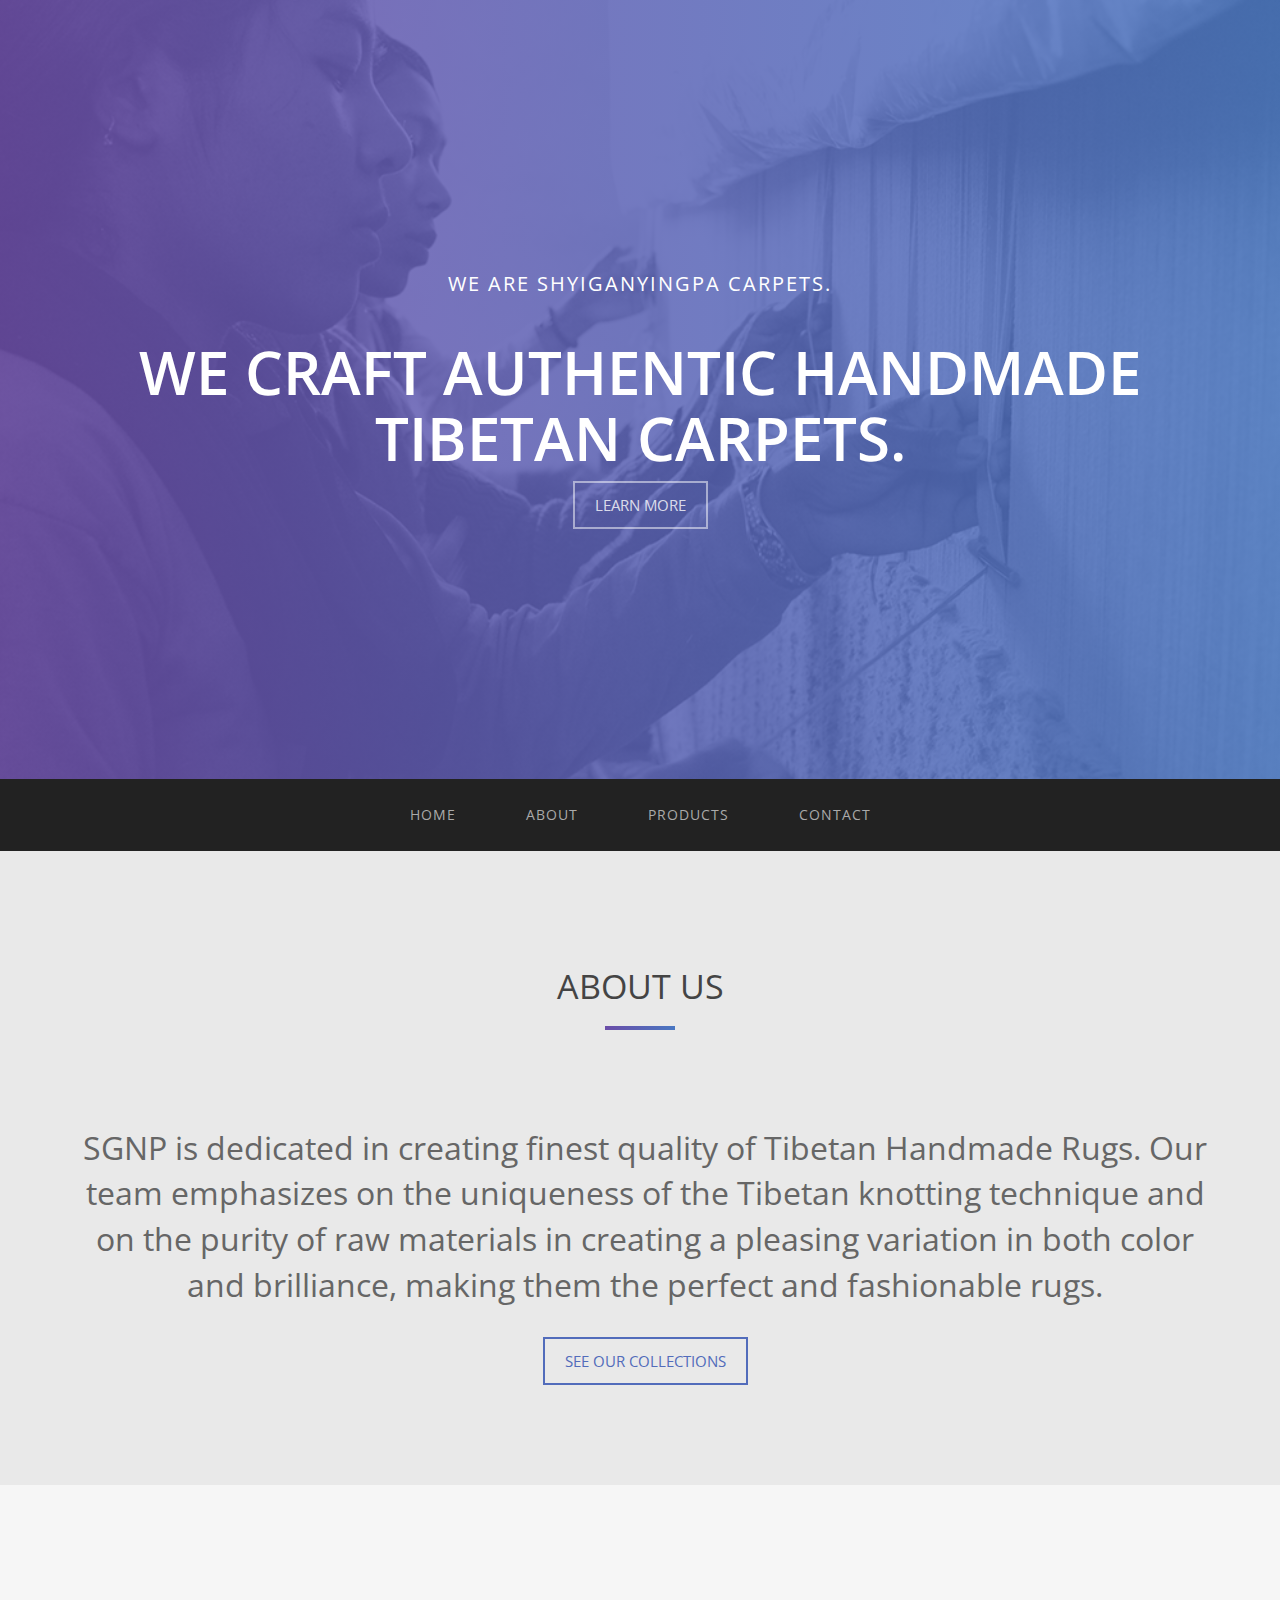
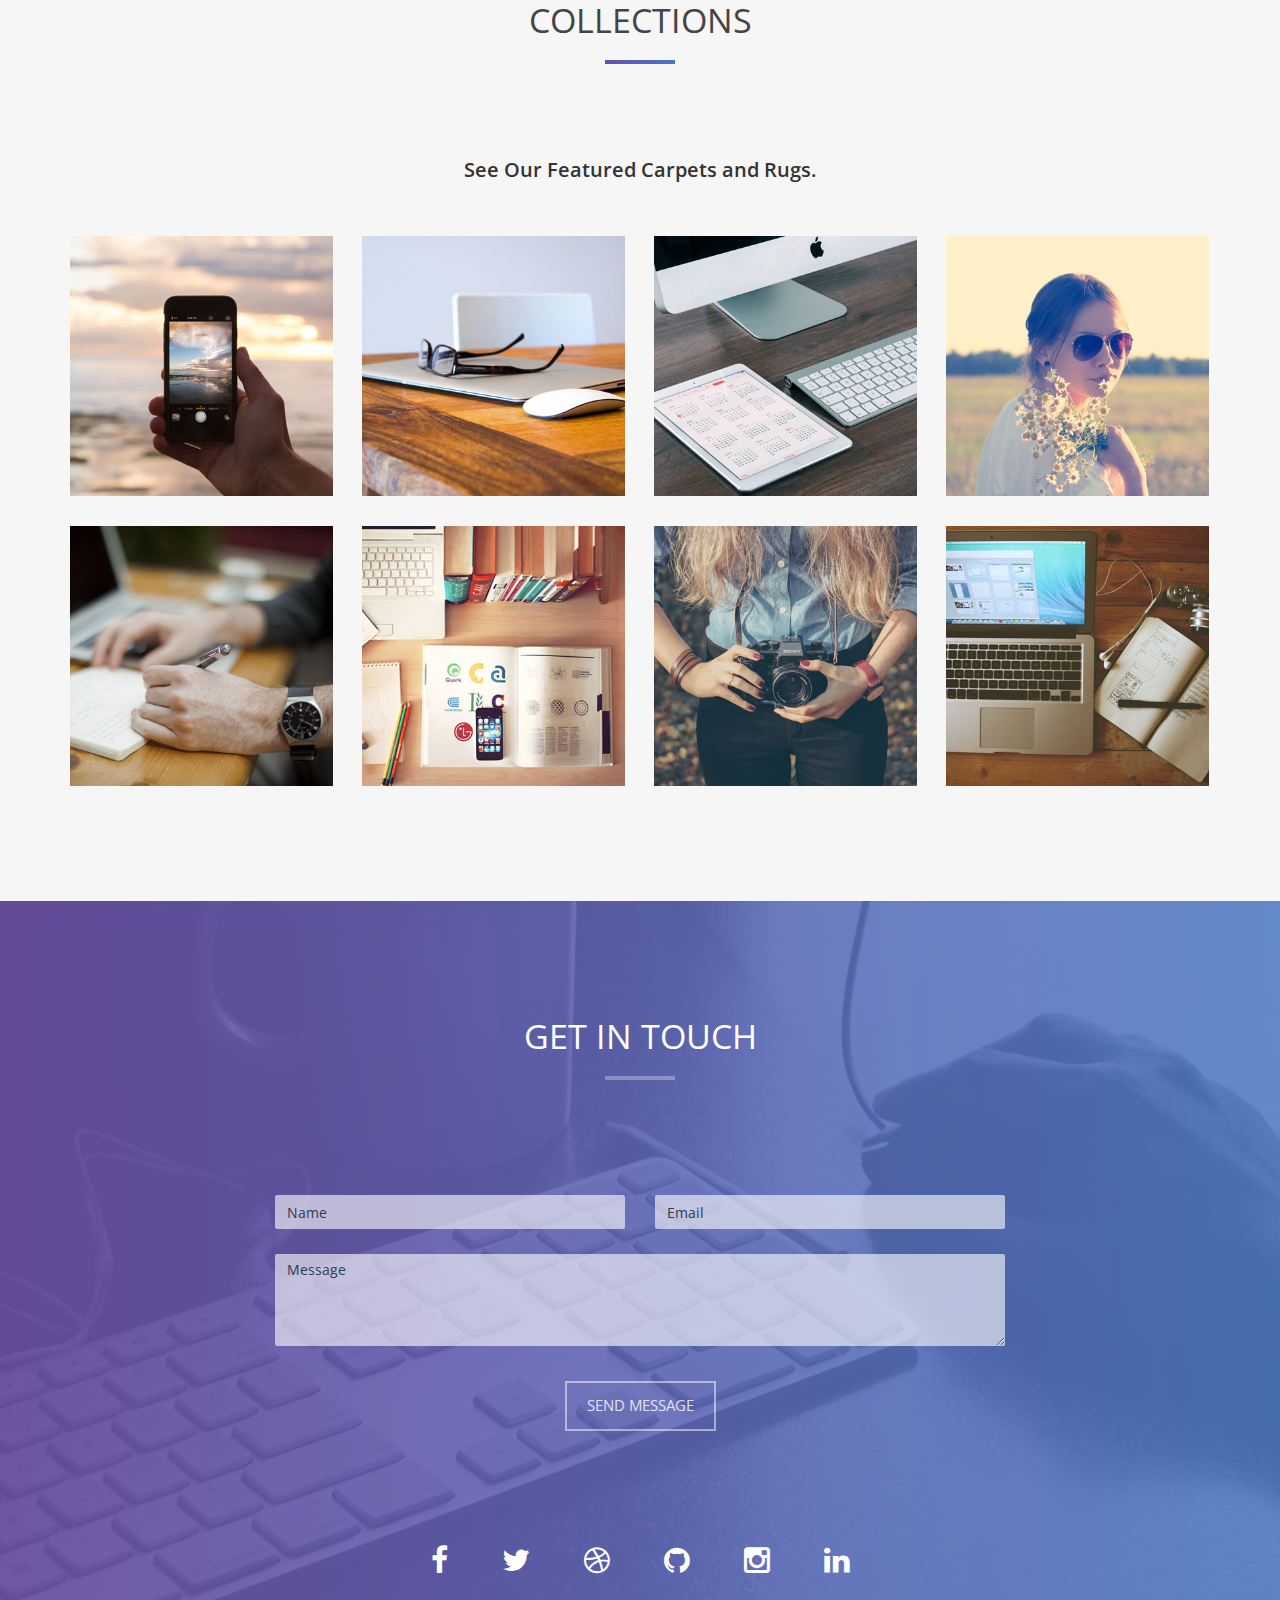
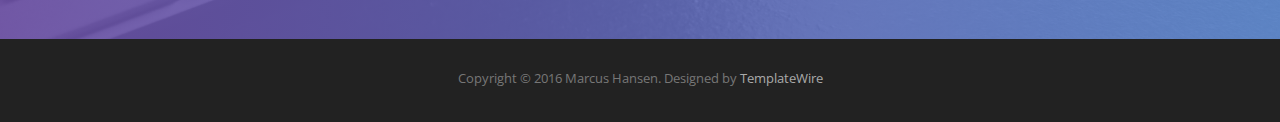
==== index.html @ f6bf2e6a "first commit" ====
<!DOCTYPE html>
<html lang="en">
<head>
<meta charset="utf-8">
<meta name="viewport" content="width=device-width, initial-scale=1">
<title>Marcus Hansen - UX Designer & Front End Developer</title>
<meta name="description" content="">
<meta name="author" content="">

<!-- Favicons
    ================================================== -->
<link rel="shortcut icon" href="img/favicon.ico" type="image/x-icon">
<link rel="apple-touch-icon" href="img/apple-touch-icon.png">
<link rel="apple-touch-icon" sizes="72x72" href="img/apple-touch-icon-72x72.png">
<link rel="apple-touch-icon" sizes="114x114" href="img/apple-touch-icon-114x114.png">

<!-- Bootstrap -->
<link rel="stylesheet" type="text/css"  href="css/bootstrap.css">
<link rel="stylesheet" type="text/css" href="fonts/font-awesome/css/font-awesome.css">

<!-- Stylesheet
    ================================================== -->
<link rel="stylesheet" type="text/css"  href="css/style.css">
<link rel="stylesheet" type="text/css" href="css/prettyPhoto.css">
<link href='http://fonts.googleapis.com/css?family=Lato:400,700,900,300' rel='stylesheet' type='text/css'>
<link href='http://fonts.googleapis.com/css?family=Open+Sans:400,700,800,600,300' rel='stylesheet' type='text/css'>
<script type="text/javascript" src="js/modernizr.custom.js"></script>

<!-- HTML5 shim and Respond.js for IE8 support of HTML5 elements and media queries -->
<!-- WARNING: Respond.js doesn't work if you view the page via file:// -->
<!--[if lt IE 9]>
      <script src="https://oss.maxcdn.com/html5shiv/3.7.2/html5shiv.min.js"></script>
      <script src="https://oss.maxcdn.com/respond/1.4.2/respond.min.js"></script>
    <![endif]-->
</head>
<body id="page-top" data-spy="scroll" data-target=".navbar-fixed-top">

<!-- Header -->
<header id="header">
  <div class="intro text-center">
    <div class="overlay">
      <div class="container">
        <div class="row">
          <div class="intro-text">
            <p>WE ARE SHYIGANYINGPA CARPETS.</p>
            <h1>We Craft Authentic Handmade Tibetan Carpets.</h1>
          
            <a href="#about" class="btn btn-default btn-lg page-scroll">Learn More</a> </div>
        </div>
      </div>
    </div>
  </div>
</header>
<!-- Navigation -->
<div id="nav">
  <nav class="navbar navbar-custom">
    <div class="container">
      <div class="navbar-header">
        <button type="button" class="navbar-toggle" data-toggle="collapse" data-target=".navbar-main-collapse"> <i class="fa fa-bars"></i> </button>
      </div>
      
      <!-- Collect the nav links, forms, and other content for toggling -->
      <div class="collapse navbar-collapse navbar-main-collapse">
        <ul class="nav navbar-nav">
          <!-- Hidden li included to remove active class from about link when scrolled up past about section -->
          <li class="hidden"> <a href="#page-top"></a> </li>
          <li> <a class="page-scroll" href="#page-top">Home</a> </li>
          <li> <a class="page-scroll" href="#about">About</a> </li>
          <li> <a class="page-scroll" href="#portfolio">Products</a> </li>
          <li> <a class="page-scroll" href="#contact">Contact</a> </li>
        </ul>
      </div>
    </div>
  </nav>
</div>
<!-- About Section -->
<div id="about">
  <div class="container">
    <div class="section-title text-center center">
      <h2>About Us</h2>
      <hr>
    </div>
    <div class="row">
      <!-- <div class="col-xs-12 col-md-6"> <img src="img/about.jpg" class="img-responsive" alt=""> </div> -->
      <div class="col-xs-12 col-md-12">
        <div class="about-text">
          <p>SGNP is dedicated in creating finest quality of Tibetan Handmade Rugs. Our team emphasizes on the uniqueness of the Tibetan knotting technique and on the purity of raw materials in creating a pleasing variation in both color and brilliance, making them the perfect and fashionable rugs.</p>
          <a href="#portfolio" class="btn btn-primary btn-lg page-scroll">See Our Collections</a> </div>
      </div>
    </div>
  </div>
</div>

<!-- Portfolio Section -->
<div id="portfolio">
  <div class="container">
    <div class="section-title text-center center">
      <h2>Collections</h2>
      <hr>
    </div>
    <div class="categories">
      
      <h3>See Our Featured
        Carpets and Rugs.</h3>
      <div class="clearfix"></div>
    </div>
    <div class="row">
      <div class="portfolio-items">
        <div class="col-sm-6 col-md-3 col-lg-3 web">
          <div class="portfolio-item">
            <div class="hover-bg"> <a href="img/portfolio/01-large.jpg" title="Project description" rel="prettyPhoto">
              <div class="hover-text">
                <h4>Project Title</h4>
                <small>Web Design</small> </div>
              <img src="img/portfolio/01-small.jpg" class="img-responsive" alt="Project Title"> </a> </div>
          </div>
        </div>
        <div class="col-sm-6 col-md-3 col-lg-3 app">
          <div class="portfolio-item">
            <div class="hover-bg"> <a href="img/portfolio/02-large.jpg" title="Project description" rel="prettyPhoto">
              <div class="hover-text">
                <h4>Project Title</h4>
                <small>App Development</small> </div>
              <img src="img/portfolio/02-small.jpg" class="img-responsive" alt="Project Title"> </a> </div>
          </div>
        </div>
        <div class="col-sm-6 col-md-3 col-lg-3 web">
          <div class="portfolio-item">
            <div class="hover-bg"> <a href="img/portfolio/03-large.jpg" title="Project description" rel="prettyPhoto">
              <div class="hover-text">
                <h4>Project Title</h4>
                <small>Web Design</small> </div>
              <img src="img/portfolio/03-small.jpg" class="img-responsive" alt="Project Title"> </a> </div>
          </div>
        </div>
        <div class="col-sm-6 col-md-3 col-lg-3 web">
          <div class="portfolio-item">
            <div class="hover-bg"> <a href="img/portfolio/04-large.jpg" title="Project description" rel="prettyPhoto">
              <div class="hover-text">
                <h4>Project Title</h4>
                <small>Web Design</small> </div>
              <img src="img/portfolio/04-small.jpg" class="img-responsive" alt="Project Title"> </a> </div>
          </div>
        </div>
        <div class="col-sm-6 col-md-3 col-lg-3 app">
          <div class="portfolio-item">
            <div class="hover-bg"> <a href="img/portfolio/05-large.jpg" title="Project description" rel="prettyPhoto">
              <div class="hover-text">
                <h4>Project Title</h4>
                <small>App Development</small> </div>
              <img src="img/portfolio/05-small.jpg" class="img-responsive" alt="Project Title"> </a> </div>
          </div>
        </div>
        <div class="col-sm-6 col-md-3 col-lg-3 branding">
          <div class="portfolio-item">
            <div class="hover-bg"> <a href="img/portfolio/06-large.jpg" title="Project description" rel="prettyPhoto">
              <div class="hover-text">
                <h4>Project Title</h4>
                <small>Branding</small> </div>
              <img src="img/portfolio/06-small.jpg" class="img-responsive" alt="Project Title"> </a> </div>
          </div>
        </div>
        <div class="col-sm-6 col-md-3 col-lg-3 branding app">
          <div class="portfolio-item">
            <div class="hover-bg"> <a href="img/portfolio/07-large.jpg" title="Project description" rel="prettyPhoto">
              <div class="hover-text">
                <h4>Project Title</h4>
                <small>App Development, Branding</small> </div>
              <img src="img/portfolio/07-small.jpg" class="img-responsive" alt="Project Title"> </a> </div>
          </div>
        </div>
        <div class="col-sm-6 col-md-3 col-lg-3 web">
          <div class="portfolio-item">
            <div class="hover-bg"> <a href="img/portfolio/08-large.jpg" title="Project description" rel="prettyPhoto">
              <div class="hover-text">
                <h4>Project Title</h4>
                <small>Web Design</small> </div>
              <img src="img/portfolio/08-small.jpg" class="img-responsive" alt="Project Title"> </a> </div>
          </div>
        </div>
      </div>
    </div>
  </div>
</div>
<!-- Achievements Section -->

<!-- Testimonials Section -->

<!-- Contact Section -->
<div id="contact" class="text-center">
  <div class="overlay">
    <div class="container">
      <div class="section-title center">
        <h2>Get In Touch</h2>
        <hr>
      </div>
      <div class="col-md-8 col-md-offset-2">
        <form name="sentMessage" id="contactForm" novalidate>
          <div class="row">
            <div class="col-md-6">
              <div class="form-group">
                <input type="text" id="name" class="form-control" placeholder="Name" required="required">
                <p class="help-block text-danger"></p>
              </div>
            </div>
            <div class="col-md-6">
              <div class="form-group">
                <input type="email" id="email" class="form-control" placeholder="Email" required="required">
                <p class="help-block text-danger"></p>
              </div>
            </div>
          </div>
          <div class="form-group">
            <textarea name="message" id="message" class="form-control" rows="4" placeholder="Message" required></textarea>
            <p class="help-block text-danger"></p>
          </div>
          <div id="success"></div>
          <button type="submit" class="btn btn-default">Send Message</button>
        </form>
        <div class="social">
          <ul>
            <li><a href="#"><i class="fa fa-facebook"></i></a></li>
            <li><a href="#"><i class="fa fa-twitter"></i></a></li>
            <li><a href="#"><i class="fa fa-dribbble"></i></a></li>
            <li><a href="#"><i class="fa fa-github"></i></a></li>
            <li><a href="#"><i class="fa fa-instagram"></i></a></li>
            <li><a href="#"><i class="fa fa-linkedin"></i></a></li>
          </ul>
        </div>
      </div>
    </div>
  </div>
</div>
<div id="footer">
  <div class="container text-center">
    <div class="fnav">
      <p>Copyright &copy; 2016 Marcus Hansen. Designed by <a href="http://www.templatewire.com" rel="nofollow">TemplateWire</a></p>
    </div>
  </div>
</div>
<script type="text/javascript" src="js/jquery.1.11.1.js"></script> 
<script type="text/javascript" src="js/bootstrap.js"></script> 
<script type="text/javascript" src="js/SmoothScroll.js"></script> 
<script type="text/javascript" src="js/easypiechart.js"></script> 
<script type="text/javascript" src="js/jquery.prettyPhoto.js"></script> 
<script type="text/javascript" src="js/jquery.isotope.js"></script> 
<script type="text/javascript" src="js/jquery.counterup.js"></script> 
<script type="text/javascript" src="js/waypoints.js"></script> 
<script type="text/javascript" src="js/jqBootstrapValidation.js"></script> 
<script type="text/javascript" src="js/contact_me.js"></script> 
<script type="text/javascript" src="js/main.js"></script>
</body>
</html>
---- css/style.css ----
body, html {
	font-family: 'Open Sans', sans-serif;
	text-rendering: optimizeLegibility !important;
	-webkit-font-smoothing: antialiased !important;
	color: #666;
	width: 100% !important;
	height: 100% !important;
}
h1 {
	font-weight: 700;
}
h1 strong {
	font-weight: 900;
}
h2 {
	line-height: 20px;
	margin: 0;
	color: #444;
	font-weight: 400;
	margin-bottom: 30px;
	font-size: 34px;
	text-transform: uppercase;
}
h3, h4 {
	color: #333;
	font-size: 20px;
	font-weight: 600;
}
h5 {
	text-transform: uppercase;
	font-weight: 700;
	line-height: 20px;
}
p {
	font-size: 15px;
}
p.intro {
	font-size: 16px;
	margin: 12px 0 0;
	line-height: 24px;
	font-family: 'Open Sans', sans-serif;
}
a {
	color: #222;
}
a:hover, a:focus {
	text-decoration: none;
	color: #526cbb;
}
ul, ol {
	list-style: none;
}
.clearfix:after {
	visibility: hidden;
	display: block;
	font-size: 0;
	content: " ";
	clear: both;
	height: 0;
}
.clearfix {
	display: inline-block;
}
* html .clearfix {
	height: 1%;
}
.clearfix {
	display: block;
}
ul, ol {
	padding: 0;
	webkit-padding: 0;
	moz-padding: 0;
}
hr {
	height: 4px;
	width: 70px;
	text-align: center;
	position: relative;
	/* Permalink - use to edit and share this gradient: http://colorzilla.com/gradient-editor/#6b4da8+0,4977c2+100 */
	background: rgb(107,77,168); /* Old browsers */
	background: -moz-linear-gradient(left, rgba(107,77,168,1) 0%, rgba(73,119,194,1) 100%); /* FF3.6-15 */
	background: -webkit-linear-gradient(left, rgba(107,77,168,1) 0%, rgba(73,119,194,1) 100%); /* Chrome10-25,Safari5.1-6 */
	background: linear-gradient(to right, rgba(107,77,168,1) 0%, rgba(73,119,194,1) 100%); /* W3C, IE10+, FF16+, Chrome26+, Opera12+, Safari7+ */
filter: progid:DXImageTransform.Microsoft.gradient( startColorstr='#6b4da8', endColorstr='#4977c2', GradientType=1 ); /* IE6-9 */
	margin: 0 auto;
	margin-bottom: 30px;
	border: 0;
}
/* Navigation */
#nav {
	z-index: 9999;
}
#nav.affix {
	position: fixed;
	top: 0;
	width: 100%
}
.navbar .navbar-nav {
	display: inline-block;
	float: none;
	vertical-align: top;
}
.navbar .navbar-collapse {
	text-align: center;
}
.navbar-custom {
	margin-bottom: 0;
	background-color: #222;
	border-radius: 0px;
	padding: 10px 0;
}
.navbar-custom .navbar-brand {
	font-weight: 600;
}
.navbar-custom .navbar-brand:focus {
	outline: 0;
}
.navbar-custom .navbar-brand .navbar-toggle {
	padding: 4px 6px;
	font-size: 16px;
	color: #fff;
}
.navbar-custom .navbar-brand .navbar-toggle:focus, .navbar-custom .navbar-brand .navbar-toggle:active {
	outline: 0;
}
.navbar-custom a {
	color: #aaa;
}
.navbar-custom .nav li a {
	margin: 0 20px;
	text-transform: uppercase;
	letter-spacing: 1px;
	-webkit-transition: background .3s ease-in-out;
	-moz-transition: background .3s ease-in-out;
	transition: background .3s ease-in-out;
}
.navbar-custom .nav li a:hover {
	outline: 0;
	color: #526cbb;
	background-color: transparent;
}
.navbar-custom .nav li a:focus, .navbar-custom .nav li a:active {
	outline: 0;
	background-color: transparent;
	color: #526cbb;
}
.navbar-custom .nav li.active {
	outline: 0;
}
.navbar-custom .nav li.active a {
	background-color: rgba(255,255,255,.3);
}
.navbar-custom .nav li.active a:hover {
	color: #fff;
}
.btn-default {
	color: rgba(255,255,255,0.8);
	background-color: transparent;
	border: 2px solid rgba(255,255,255,0.5);
	padding: 12px 20px;
	margin: 0;
	font-size: 15px;
	border-radius: 0;
	text-transform: uppercase;
}
.btn-default:hover, .btn-default:focus, .btn-default.focus, .btn-default:active, .btn-default.active {
	color: #fff;
	background-color: #222;
	border-color: #222;
}
.btn-primary {
	color: #526cbb;
	background-color: transparent;
	padding: 12px 20px;
	border: 2px solid #526cbb;
	border-radius: 0;
	text-transform: uppercase;
	font-size: 15px;
	font-weight: 400;
}
.btn-primary:hover, .btn-primary:focus, .btn-primary.focus, .btn-primary:active, .btn-primary.active {
	color: #fff;
	background-color: #526cbb;
	border-color: #526cbb;
}
.btn-primary i.fa {
	margin-right: 10px;
}
.btn:active, .btn.active {
	background-image: none;
	outline: 0;
	-webkit-box-shadow: none;
	box-shadow: none;
}
a:focus, .btn:focus, .btn:active:focus, .btn.active:focus, .btn.focus, .btn:active.focus, .btn.active.focus {
	outline: none;
	outline-offset: none;
}
/* Home Section */
.intro {
	display: table;
	width: 100%;
	height: auto;
	text-align: center;
	color: #fff;
	background: url(../img/intro-bg.jpg) no-repeat center center;
	
	-webkit-background-size: cover;
	-moz-background-size: cover;
	background-size: cover;
	-o-background-size: cover;
}
.intro .overlay {
	padding: 100px 0;
	/* Permalink - use to edit and share this gradient: http://colorzilla.com/gradient-editor/#6b4da8+0,4977c2+100&0.85+0,0.85+100 */
	background: -moz-linear-gradient(left, rgba(107,77,168,0.85) 0%, rgba(73,119,194,0.85) 100%); /* FF3.6-15 */
	background: -webkit-linear-gradient(left, rgba(107,77,168,0.85) 0%, rgba(73,119,194,0.85) 100%); /* Chrome10-25,Safari5.1-6 */
	background: linear-gradient(to right, rgba(107,77,168,0.85) 0%, rgba(73,119,194,0.85) 100%); /* W3C, IE10+, FF16+, Chrome26+, Opera12+, Safari7+ */
filter: progid:DXImageTransform.Microsoft.gradient( startColorstr='#d96b4da8', endColorstr='#d94977c2', GradientType=1 ); /* IE6-9 */
}
.section-title.center {
	padding: 25px 0 45px 0;
}
/* About Section */
#about {
	padding: 100px 0;
	background: #e9e9e9;
	align-content: centers;
	text-align: center;
}
#about .about-text {
	margin-left: 10px;
	
}
#about img {
	float: right;
}
#about p {
	margin-top: 20px;
	margin-bottom: 30px;
	font-size: xx-large !important;
	align-content: center;
	text-align: center;
}
/* Skills Section */
#skills {
	padding: 100px 0;
	/* Permalink - use to edit and share this gradient: http://colorzilla.com/gradient-editor/#6b4da8+0,4977c2+100 */
	background: rgb(107,77,168); /* Old browsers */
	background: -moz-linear-gradient(left, rgba(107,77,168,1) 0%, rgba(73,119,194,1) 100%); /* FF3.6-15 */
	background: -webkit-linear-gradient(left, rgba(107,77,168,1) 0%, rgba(73,119,194,1) 100%); /* Chrome10-25,Safari5.1-6 */
	background: linear-gradient(to right, rgba(107,77,168,1) 0%, rgba(73,119,194,1) 100%); /* W3C, IE10+, FF16+, Chrome26+, Opera12+, Safari7+ */
filter: progid:DXImageTransform.Microsoft.gradient( startColorstr='#6b4da8', endColorstr='#4977c2', GradientType=1 ); /* IE6-9 */
}
#skills h2 {
	color: #fff;
}
#skills hr {
	background: rgba(255,255,255,0.3);
}
#skills .skill {
	margin-bottom: 40px;
	text-align: center;
	padding: 0px;
}
#skills .skill h4 {
	font-weight: 600;
	color: #fff;
}
.chart {
	position: relative;
	display: inline-block;
	width: 140px;
	height: 140px;
	margin-bottom: 26px;
	text-align: center;
}
.chart canvas {
	position: absolute;
	top: 0;
	left: 0;
}
.percent {
	display: inline-block;
	font-size: 21px;
	color: #fff;
	line-height: 140px;
	z-index: 2;
}
.percent:after {
	content: '%';
	margin-left: 0.1em;
	font-size: .8em;
}
/* Portfolio Section */
#portfolio {
	padding: 100px 0;
	background: #f6f6f6;
}
.categories {
	padding-bottom: 30px;
	text-align: center;
}
ul.cat li {
	display: inline-block;
}
ol.type li {
	display: inline-block;
	margin-left: 20px;
	text-transform: uppercase;
}
ol.type li a {
	background: transparent;
	border: 2px solid #526cbb;
	color: #526cbb;
	padding: 10px 20px;
}
ol.type li a.active {
	background: #526cbb;
	color: #fff;
}
ol.type li a:hover {
	background: #526cbb;
	color: #fff;
}
.isotope-item {
	z-index: 2
}
.isotope-hidden.isotope-item {
	z-index: 1
}
.isotope, .isotope .isotope-item {
	/* change duration value to whatever you like */
	-webkit-transition-duration: 0.8s;
	-moz-transition-duration: 0.8s;
	transition-duration: 0.8s;
}
.isotope-item {
	margin-right: -1px;
	-webkit-backface-visibility: hidden;
	backface-visibility: hidden;
}
.isotope {
	-webkit-backface-visibility: hidden;
	backface-visibility: hidden;
	-webkit-transition-property: height, width;
	-moz-transition-property: height, width;
	transition-property: height, width;
}
.isotope .isotope-item {
	-webkit-backface-visibility: hidden;
	backface-visibility: hidden;
	-webkit-transition-property: -webkit-transform, opacity;
	-moz-transition-property: -moz-transform, opacity;
	transition-property: transform, opacity;
}
.portfolio-item {
	margin: 15px 0;
	-webkit-transition: all 0.5s ease-out;
	-moz-transition: all 0.5s ease-out;
	-ms-transition: all 0.5s ease-out;
	-o-transition: all 0.5s ease-out;
	transition: all 0.5s ease-out;
}
.portfolio-item:hover {
	-webkit-transform: scale(1.1);
	-moz-transform: scale(1.1);
	-ms-transform: scale(1.1);
	-o-transform: scale(1.1);
	transform: scale(1.1);
}
.portfolio-item .hover-bg {
	height: 260px;
	overflow: hidden;
	position: relative;
}
.hover-bg .hover-text {
	position: absolute;
	text-align: center;
	margin: 0 auto;
	color: #ffffff;
	background: rgba(0, 0, 0, 0.66);
	padding: 33% 0 0 0;
	height: 100%;
	width: 100%;
	opacity: 0;
	transition: all 0.5s;
}
.hover-bg .hover-text>h4 {
	opacity: 0;
	color: #fff;
	font-weight: 400;
	-webkit-transform: translateY(100%);
	transform: translateY(100%);
	transition: all 0.3s;
}
.hover-bg:hover .hover-text>h4 {
	opacity: 1;
	-webkit-backface-visibility: hidden;
	-webkit-transform: translateY(0);
	transform: translateY(0);
}
.hover-bg .hover-text>i {
	opacity: 0;
	-webkit-transform: translateY(0);
	transform: translateY(0);
	transition: all 0.3s;
}
.hover-bg:hover .hover-text>i {
	opacity: 1;
	-webkit-backface-visibility: hidden;
	-webkit-transform: translateY(100%);
	transform: translateY(100%);
}
.hover-bg:hover .hover-text {
	opacity: 1;
}
#portfolio i.fa {
	font-size: 20px;
	padding: 5px;
	color: #E87E04;
}
/* Achivements Section */
#achievements {
	padding: 100px 0;
	/* Permalink - use to edit and share this gradient: http://colorzilla.com/gradient-editor/#6b4da8+0,4977c2+100 */
	background: rgb(107,77,168); /* Old browsers */
	background: -moz-linear-gradient(left, rgba(107,77,168,1) 0%, rgba(73,119,194,1) 100%); /* FF3.6-15 */
	background: -webkit-linear-gradient(left, rgba(107,77,168,1) 0%, rgba(73,119,194,1) 100%); /* Chrome10-25,Safari5.1-6 */
	background: linear-gradient(to right, rgba(107,77,168,1) 0%, rgba(73,119,194,1) 100%); /* W3C, IE10+, FF16+, Chrome26+, Opera12+, Safari7+ */
filter: progid:DXImageTransform.Microsoft.gradient( startColorstr='#6b4da8', endColorstr='#4977c2', GradientType=1 ); /* IE6-9 */
}
#achievements h2 {
	color: #fff;
}
#achievements hr {
	background: rgba(255,255,255,0.3);
}
.achievement-box h4 {
	color: #fff;
	font-size: 16px;
	font-weight: 400;
	margin-left: 5px;
	text-transform: uppercase;
}
.achievement-box span.count {
	font-size: 52px;
	font-weight: 600;
	display: block;
	color: rgba(255,255,255,0.8);
	padding: 0;
	margin: 0;
}
/* Testimonials Section */
#testimonials {
	padding: 100px 0;
	background: #F6F6F6;
}
#testimonials blockquote {
	position: relative;
	margin-top: 20px;
	border: 0;
	text-align: center;
	background: #fff;
	padding: 30px 20px;
}
#testimonials i {
	font-size: 24px;
	color: #eee;
	margin-bottom: 14px;
}
#testimonials .clients-name {
	display: inline-block;
	border-top: 1px solid #eee;
	padding-top: 20px;
	margin-top: 10px;
}
/* Contact Section */
#contact {
	color: #fff;
	background: url(../img/contact-bg.jpg) no-repeat center top;
	background-color: #7bc3d1;
	-webkit-background-size: cover;
	-moz-background-size: cover;
	background-size: cover;
	-o-background-size: cover;
}
#contact .overlay {
	padding: 100px 0 40px 0;
	/* Permalink - use to edit and share this gradient: http://colorzilla.com/gradient-editor/#6b4da8+0,4977c2+100&0.85+0,0.85+100 */
	background: -moz-linear-gradient(left, rgba(107,77,168,0.85) 0%, rgba(73,119,194,0.85) 100%); /* FF3.6-15 */
	background: -webkit-linear-gradient(left, rgba(107,77,168,0.85) 0%, rgba(73,119,194,0.85) 100%); /* Chrome10-25,Safari5.1-6 */
	background: linear-gradient(to right, rgba(107,77,168,0.85) 0%, rgba(73,119,194,0.85) 100%); /* W3C, IE10+, FF16+, Chrome26+, Opera12+, Safari7+ */
filter: progid:DXImageTransform.Microsoft.gradient( startColorstr='#d96b4da8', endColorstr='#d94977c2', GradientType=1 ); /* IE6-9 */
}
#contact h2 {
	color: #fff;
}
#contact hr {
	background: rgba(255,255,255,0.3);
}
#contact h3 {
	padding-top: 20px;
	font-size: 20px;
	font-weight: 400;
	color: #fff;
}
#contact form {
	padding: 30px 0;
}
#contact i.fa {
	color: #121d1f;
	margin-bottom: 10px;
}
#contact .text-danger {
	color: #E87E04;
	text-align: left;
}
label {
	font-size: 12px;
	font-weight: 400;
	font-family: 'Open Sans', sans-serif;
	float: left;
}
#contact .form-control {
	display: block;
	width: 100%;
	padding: 6px 12px;
	margin: 10px 0;
	font-size: 14px;
	line-height: 1.42857143;
	color: #222;
	background-color: rgba(255,255,255,0.6);
	background-image: none;
	border: 0;
	border-radius: 2px;
	-webkit-box-shadow: none;
	box-shadow: none;
	-webkit-transition: none;
	-o-transition: none;
	transition: none;
}
#contact .form-control:focus {
	border-color: inherit;
	outline: 0;
	-webkit-box-shadow: transparent;
	box-shadow: transparent;
}
.form-control::-webkit-input-placeholder {
color: #2c3e50;
}
.form-control:-moz-placeholder {
color: #2c3e50;
}
.form-control::-moz-placeholder {
color: #2c3e50;
}
.form-control:-ms-input-placeholder {
color: #2c3e50;
}
#contact .btn {
	margin-top: 20px;
}
#contact .social {
	margin-top: 80px;
}
#contact .social ul li {
	display: inline-block;
	margin: 0 20px;
}
#contact .social i.fa {
	font-size: 30px;
	padding: 4px 5px;
	color: #fff;
	transition: all 0.5s;
}
#contact .social i.fa:hover {
	color: #121d1f;
}
/* Footer Section*/
#footer {
	background: #222;
	color: #777;
	padding: 30px 0 25px 0;
}
#footer p {
	font-size: 13px;
}
#footer a {
	color: #aaa;
}
#footer a:hover {
	color: #526cbb;
}

/* Media Queries */
@media(min-width:768px) {
.intro {
	height: 100%;
	padding: 0;
	color: #fff;
}
.intro H1 {
	font-size: 60px;
	font-weight: 600;
	text-transform: uppercase;
}
.intro .intro-text p {
	font-size: 20px;
	margin-bottom: 40px;
	margin-top: 20px;
	letter-spacing: 2px;
}
section {
	padding: 120px 0;
}
header .intro-text {
	padding-top: 150px;
	padding-bottom: 150px;
}
}

@media (max-width: 1024px) {
#about img {
	float: left;
	margin-bottom: 20px;
}
}
---- css/prettyPhoto.css ----
div.pp_default .pp_top,div.pp_default .pp_top .pp_middle,div.pp_default .pp_top .pp_left,div.pp_default .pp_top .pp_right,div.pp_default .pp_bottom,div.pp_default .pp_bottom .pp_left,div.pp_default .pp_bottom .pp_middle,div.pp_default .pp_bottom .pp_right{height:13px}
div.pp_default .pp_top .pp_left{background:url(../img/prettyPhoto/default/sprite.png) -78px -93px no-repeat}
div.pp_default .pp_top .pp_middle{background:url(../img/prettyPhoto/default/sprite_x.png) top left repeat-x}
div.pp_default .pp_top .pp_right{background:url(../img/prettyPhoto/default/sprite.png) -112px -93px no-repeat}
div.pp_default .pp_content .ppt{color:#f8f8f8}
div.pp_default .pp_content_container .pp_left{background:url(../img/prettyPhoto/default/sprite_y.png) -7px 0 repeat-y;padding-left:13px}
div.pp_default .pp_content_container .pp_right{background:url(../img/prettyPhoto/default/sprite_y.png) top right repeat-y;padding-right:13px}
div.pp_default .pp_next:hover{background:url(../img/prettyPhoto/default/sprite_next.png) center right no-repeat;cursor:pointer}
div.pp_default .pp_previous:hover{background:url(../img/prettyPhoto/default/sprite_prev.png) center left no-repeat;cursor:pointer}
div.pp_default .pp_expand{background:url(../img/prettyPhoto/default/sprite.png) 0 -29px no-repeat;cursor:pointer;width:28px;height:28px}
div.pp_default .pp_expand:hover{background:url(../img/prettyPhoto/default/sprite.png) 0 -56px no-repeat;cursor:pointer}
div.pp_default .pp_contract{background:url(../img/prettyPhoto/default/sprite.png) 0 -84px no-repeat;cursor:pointer;width:28px;height:28px}
div.pp_default .pp_contract:hover{background:url(../img/prettyPhoto/default/sprite.png) 0 -113px no-repeat;cursor:pointer}
div.pp_default .pp_close{width:30px;height:30px;background:url(../img/prettyPhoto/default/sprite.png) 2px 1px no-repeat;cursor:pointer}
div.pp_default .pp_gallery ul li a{background:url(../img/prettyPhoto/default/default_thumb.png) center center #f8f8f8;border:1px solid #aaa}
div.pp_default .pp_social{margin-top:7px}
div.pp_default .pp_gallery a.pp_arrow_previous,div.pp_default .pp_gallery a.pp_arrow_next{position:static;left:auto}
div.pp_default .pp_nav .pp_play,div.pp_default .pp_nav .pp_pause{background:url(../img/prettyPhoto/default/sprite.png) -51px 1px no-repeat;height:30px;width:30px}
div.pp_default .pp_nav .pp_pause{background-position:-51px -29px}
div.pp_default a.pp_arrow_previous,div.pp_default a.pp_arrow_next{background:url(../img/prettyPhoto/default/sprite.png) -31px -3px no-repeat;height:20px;width:20px;margin:4px 0 0}
div.pp_default a.pp_arrow_next{left:52px;background-position:-82px -3px}
div.pp_default .pp_content_container .pp_details{margin-top:5px}
div.pp_default .pp_nav{clear:none;height:30px;width:110px;position:relative}
div.pp_default .pp_nav .currentTextHolder{font-family:Georgia;font-style:italic;color:#999;font-size:11px;left:75px;line-height:25px;position:absolute;top:2px;margin:0;padding:0 0 0 10px}
div.pp_default .pp_close:hover,div.pp_default .pp_nav .pp_play:hover,div.pp_default .pp_nav .pp_pause:hover,div.pp_default .pp_arrow_next:hover,div.pp_default .pp_arrow_previous:hover{opacity:0.7}
div.pp_default .pp_description{font-size:13px;font-weight:500;line-height:14px;margin:5px 50px 5px 0}
div.pp_default .pp_bottom .pp_left{background:url(../img/prettyPhoto/default/sprite.png) -78px -127px no-repeat}
div.pp_default .pp_bottom .pp_middle{background:url(../img/prettyPhoto/default/sprite_x.png) bottom left repeat-x}
div.pp_default .pp_bottom .pp_right{background:url(../img/prettyPhoto/default/sprite.png) -112px -127px no-repeat}
div.pp_default .pp_loaderIcon{background:url(../img/prettyPhoto/default/loader.gif) center center no-repeat}
div.light_rounded .pp_top .pp_left{background:url(../img/prettyPhoto/light_rounded/sprite.png) -88px -53px no-repeat}
div.light_rounded .pp_top .pp_right{background:url(../img/prettyPhoto/light_rounded/sprite.png) -110px -53px no-repeat}
div.light_rounded .pp_next:hover{background:url(../img/prettyPhoto/light_rounded/btnNext.png) center right no-repeat;cursor:pointer}
div.light_rounded .pp_previous:hover{background:url(../img/prettyPhoto/light_rounded/btnPrevious.png) center left no-repeat;cursor:pointer}
div.light_rounded .pp_expand{background:url(../img/prettyPhoto/light_rounded/sprite.png) -31px -26px no-repeat;cursor:pointer}
div.light_rounded .pp_expand:hover{background:url(../img/prettyPhoto/light_rounded/sprite.png) -31px -47px no-repeat;cursor:pointer}
div.light_rounded .pp_contract{background:url(../img/prettyPhoto/light_rounded/sprite.png) 0 -26px no-repeat;cursor:pointer}
div.light_rounded .pp_contract:hover{background:url(../img/prettyPhoto/light_rounded/sprite.png) 0 -47px no-repeat;cursor:pointer}
div.light_rounded .pp_close{width:75px;height:22px;background:url(../img/prettyPhoto/light_rounded/sprite.png) -1px -1px no-repeat;cursor:pointer}
div.light_rounded .pp_nav .pp_play{background:url(../img/prettyPhoto/light_rounded/sprite.png) -1px -100px no-repeat;height:15px;width:14px}
div.light_rounded .pp_nav .pp_pause{background:url(../img/prettyPhoto/light_rounded/sprite.png) -24px -100px no-repeat;height:15px;width:14px}
div.light_rounded .pp_arrow_previous{background:url(../img/prettyPhoto/light_rounded/sprite.png) 0 -71px no-repeat}
div.light_rounded .pp_arrow_next{background:url(../img/prettyPhoto/light_rounded/sprite.png) -22px -71px no-repeat}
div.light_rounded .pp_bottom .pp_left{background:url(../img/prettyPhoto/light_rounded/sprite.png) -88px -80px no-repeat}
div.light_rounded .pp_bottom .pp_right{background:url(../img/prettyPhoto/light_rounded/sprite.png) -110px -80px no-repeat}
div.dark_rounded .pp_top .pp_left{background:url(../img/prettyPhoto/dark_rounded/sprite.png) -88px -53px no-repeat}
div.dark_rounded .pp_top .pp_right{background:url(../img/prettyPhoto/dark_rounded/sprite.png) -110px -53px no-repeat}
div.dark_rounded .pp_content_container .pp_left{background:url(../img/prettyPhoto/dark_rounded/contentPattern.png) top left repeat-y}
div.dark_rounded .pp_content_container .pp_right{background:url(../img/prettyPhoto/dark_rounded/contentPattern.png) top right repeat-y}
div.dark_rounded .pp_next:hover{background:url(../img/prettyPhoto/dark_rounded/btnNext.png) center right no-repeat;cursor:pointer}
div.dark_rounded .pp_previous:hover{background:url(../img/prettyPhoto/dark_rounded/btnPrevious.png) center left no-repeat;cursor:pointer}
div.dark_rounded .pp_expand{background:url(../img/prettyPhoto/dark_rounded/sprite.png) -31px -26px no-repeat;cursor:pointer}
div.dark_rounded .pp_expand:hover{background:url(../img/prettyPhoto/dark_rounded/sprite.png) -31px -47px no-repeat;cursor:pointer}
div.dark_rounded .pp_contract{background:url(../img/prettyPhoto/dark_rounded/sprite.png) 0 -26px no-repeat;cursor:pointer}
div.dark_rounded .pp_contract:hover{background:url(../img/prettyPhoto/dark_rounded/sprite.png) 0 -47px no-repeat;cursor:pointer}
div.dark_rounded .pp_close{width:75px;height:22px;background:url(../img/prettyPhoto/dark_rounded/sprite.png) -1px -1px no-repeat;cursor:pointer}
div.dark_rounded .pp_description{margin-right:85px;color:#fff}
div.dark_rounded .pp_nav .pp_play{background:url(../img/prettyPhoto/dark_rounded/sprite.png) -1px -100px no-repeat;height:15px;width:14px}
div.dark_rounded .pp_nav .pp_pause{background:url(../img/prettyPhoto/dark_rounded/sprite.png) -24px -100px no-repeat;height:15px;width:14px}
div.dark_rounded .pp_arrow_previous{background:url(../img/prettyPhoto/dark_rounded/sprite.png) 0 -71px no-repeat}
div.dark_rounded .pp_arrow_next{background:url(../img/prettyPhoto/dark_rounded/sprite.png) -22px -71px no-repeat}
div.dark_rounded .pp_bottom .pp_left{background:url(../img/prettyPhoto/dark_rounded/sprite.png) -88px -80px no-repeat}
div.dark_rounded .pp_bottom .pp_right{background:url(../img/prettyPhoto/dark_rounded/sprite.png) -110px -80px no-repeat}
div.dark_rounded .pp_loaderIcon{background:url(../img/prettyPhoto/dark_rounded/loader.gif) center center no-repeat}
div.dark_square .pp_left,div.dark_square .pp_middle,div.dark_square .pp_right,div.dark_square .pp_content{background:#000}
div.dark_square .pp_description{color:#fff;margin:0 85px 0 0}
div.dark_square .pp_loaderIcon{background:url(../img/prettyPhoto/dark_square/loader.gif) center center no-repeat}
div.dark_square .pp_expand{background:url(../img/prettyPhoto/dark_square/sprite.png) -31px -26px no-repeat;cursor:pointer}
div.dark_square .pp_expand:hover{background:url(../img/prettyPhoto/dark_square/sprite.png) -31px -47px no-repeat;cursor:pointer}
div.dark_square .pp_contract{background:url(../img/prettyPhoto/dark_square/sprite.png) 0 -26px no-repeat;cursor:pointer}
div.dark_square .pp_contract:hover{background:url(../img/prettyPhoto/dark_square/sprite.png) 0 -47px no-repeat;cursor:pointer}
div.dark_square .pp_close{width:75px;height:22px;background:url(../img/prettyPhoto/dark_square/sprite.png) -1px -1px no-repeat;cursor:pointer}
div.dark_square .pp_nav{clear:none}
div.dark_square .pp_nav .pp_play{background:url(../img/prettyPhoto/dark_square/sprite.png) -1px -100px no-repeat;height:15px;width:14px}
div.dark_square .pp_nav .pp_pause{background:url(../img/prettyPhoto/dark_square/sprite.png) -24px -100px no-repeat;height:15px;width:14px}
div.dark_square .pp_arrow_previous{background:url(../img/prettyPhoto/dark_square/sprite.png) 0 -71px no-repeat}
div.dark_square .pp_arrow_next{background:url(../img/prettyPhoto/dark_square/sprite.png) -22px -71px no-repeat}
div.dark_square .pp_next:hover{background:url(../img/prettyPhoto/dark_square/btnNext.png) center right no-repeat;cursor:pointer}
div.dark_square .pp_previous:hover{background:url(../img/prettyPhoto/dark_square/btnPrevious.png) center left no-repeat;cursor:pointer}
div.light_square .pp_expand{background:url(../img/prettyPhoto/light_square/sprite.png) -31px -26px no-repeat;cursor:pointer}
div.light_square .pp_expand:hover{background:url(../img/prettyPhoto/light_square/sprite.png) -31px -47px no-repeat;cursor:pointer}
div.light_square .pp_contract{background:url(../img/prettyPhoto/light_square/sprite.png) 0 -26px no-repeat;cursor:pointer}
div.light_square .pp_contract:hover{background:url(../img/prettyPhoto/light_square/sprite.png) 0 -47px no-repeat;cursor:pointer}
div.light_square .pp_close{width:75px;height:22px;background:url(../img/prettyPhoto/light_square/sprite.png) -1px -1px no-repeat;cursor:pointer}
div.light_square .pp_nav .pp_play{background:url(../img/prettyPhoto/light_square/sprite.png) -1px -100px no-repeat;height:15px;width:14px}
div.light_square .pp_nav .pp_pause{background:url(../img/prettyPhoto/light_square/sprite.png) -24px -100px no-repeat;height:15px;width:14px}
div.light_square .pp_arrow_previous{background:url(../img/prettyPhoto/light_square/sprite.png) 0 -71px no-repeat}
div.light_square .pp_arrow_next{background:url(../img/prettyPhoto/light_square/sprite.png) -22px -71px no-repeat}
div.light_square .pp_next:hover{background:url(../img/prettyPhoto/light_square/btnNext.png) center right no-repeat;cursor:pointer}
div.light_square .pp_previous:hover{background:url(../img/prettyPhoto/light_square/btnPrevious.png) center left no-repeat;cursor:pointer}
div.facebook .pp_top .pp_left{background:url(../img/prettyPhoto/facebook/sprite.png) -88px -53px no-repeat}
div.facebook .pp_top .pp_middle{background:url(../img/prettyPhoto/facebook/contentPatternTop.png) top left repeat-x}
div.facebook .pp_top .pp_right{background:url(../img/prettyPhoto/facebook/sprite.png) -110px -53px no-repeat}
div.facebook .pp_content_container .pp_left{background:url(../img/prettyPhoto/facebook/contentPatternLeft.png) top left repeat-y}
div.facebook .pp_content_container .pp_right{background:url(../img/prettyPhoto/facebook/contentPatternRight.png) top right repeat-y}
div.facebook .pp_expand{background:url(../img/prettyPhoto/facebook/sprite.png) -31px -26px no-repeat;cursor:pointer}
div.facebook .pp_expand:hover{background:url(../img/prettyPhoto/facebook/sprite.png) -31px -47px no-repeat;cursor:pointer}
div.facebook .pp_contract{background:url(../img/prettyPhoto/facebook/sprite.png) 0 -26px no-repeat;cursor:pointer}
div.facebook .pp_contract:hover{background:url(../img/prettyPhoto/facebook/sprite.png) 0 -47px no-repeat;cursor:pointer}
div.facebook .pp_close{width:22px;height:22px;background:url(../img/prettyPhoto/facebook/sprite.png) -1px -1px no-repeat;cursor:pointer}
div.facebook .pp_description{margin:0 37px 0 0}
div.facebook .pp_loaderIcon{background:url(../img/prettyPhoto/facebook/loader.gif) center center no-repeat}
div.facebook .pp_arrow_previous{background:url(../img/prettyPhoto/facebook/sprite.png) 0 -71px no-repeat;height:22px;margin-top:0;width:22px}
div.facebook .pp_arrow_previous.disabled{background-position:0 -96px;cursor:default}
div.facebook .pp_arrow_next{background:url(../img/prettyPhoto/facebook/sprite.png) -32px -71px no-repeat;height:22px;margin-top:0;width:22px}
div.facebook .pp_arrow_next.disabled{background-position:-32px -96px;cursor:default}
div.facebook .pp_nav{margin-top:0}
div.facebook .pp_nav p{font-size:15px;padding:0 3px 0 4px}
div.facebook .pp_nav .pp_play{background:url(../img/prettyPhoto/facebook/sprite.png) -1px -123px no-repeat;height:22px;width:22px}
div.facebook .pp_nav .pp_pause{background:url(../img/prettyPhoto/facebook/sprite.png) -32px -123px no-repeat;height:22px;width:22px}
div.facebook .pp_next:hover{background:url(../img/prettyPhoto/facebook/btnNext.png) center right no-repeat;cursor:pointer}
div.facebook .pp_previous:hover{background:url(../img/prettyPhoto/facebook/btnPrevious.png) center left no-repeat;cursor:pointer}
div.facebook .pp_bottom .pp_left{background:url(../img/prettyPhoto/facebook/sprite.png) -88px -80px no-repeat}
div.facebook .pp_bottom .pp_middle{background:url(../img/prettyPhoto/facebook/contentPatternBottom.png) top left repeat-x}
div.facebook .pp_bottom .pp_right{background:url(../img/prettyPhoto/facebook/sprite.png) -110px -80px no-repeat}
div.pp_pic_holder a:focus{outline:none}
div.pp_overlay{background:#000;display:none;left:0;position:absolute;top:0;width:100%;z-index:9500}
div.pp_pic_holder{display:none;position:absolute;width:100px;z-index:10000}
.pp_content{height:40px;min-width:40px}
* html .pp_content{width:40px}
.pp_content_container{position:relative;text-align:left;width:100%}
.pp_content_container .pp_left{padding-left:20px}
.pp_content_container .pp_right{padding-right:20px}
.pp_content_container .pp_details{float:left;margin:10px 0 2px}
.pp_description{display:none;margin:0}
.pp_social{float:left;margin:0}
.pp_social .facebook{float:left;margin-left:5px;width:55px;overflow:hidden}
.pp_social .twitter{float:left}
.pp_nav{clear:right;float:left;margin:3px 10px 0 0}
.pp_nav p{float:left;white-space:nowrap;margin:2px 4px}
.pp_nav .pp_play,.pp_nav .pp_pause{float:left;margin-right:4px;text-indent:-10000px}
a.pp_arrow_previous,a.pp_arrow_next{display:block;float:left;height:15px;margin-top:3px;overflow:hidden;text-indent:-10000px;width:14px}
.pp_hoverContainer{position:absolute;top:0;width:100%;z-index:2000}
.pp_gallery{display:none;left:50%;margin-top:-50px;position:absolute;z-index:10000}
.pp_gallery div{float:left;overflow:hidden;position:relative}
.pp_gallery ul{float:left;height:35px;position:relative;white-space:nowrap;margin:0 0 0 5px;padding:0}
.pp_gallery ul a{border:1px rgba(0,0,0,0.5) solid;display:block;float:left;height:33px;overflow:hidden}
.pp_gallery ul a img{border:0}
.pp_gallery li{display:block;float:left;margin:0 5px 0 0;padding:0}
.pp_gallery li.default a{background:url(../img/prettyPhoto/facebook/default_thumbnail.gif) 0 0 no-repeat;display:block;height:33px;width:50px}
.pp_gallery .pp_arrow_previous,.pp_gallery .pp_arrow_next{margin-top:7px!important}
a.pp_next{background:url(../img/prettyPhoto/light_rounded/btnNext.png) 10000px 10000px no-repeat;display:block;float:right;height:100%;text-indent:-10000px;width:49%}
a.pp_previous{background:url(../img/prettyPhoto/light_rounded/btnNext.png) 10000px 10000px no-repeat;display:block;float:left;height:100%;text-indent:-10000px;width:49%}
a.pp_expand,a.pp_contract{cursor:pointer;display:none;height:20px;position:absolute;right:30px;text-indent:-10000px;top:10px;width:20px;z-index:20000}
a.pp_close{position:absolute;right:0;top:0;display:block;line-height:22px;text-indent:-10000px}
.pp_loaderIcon{display:block;height:24px;left:50%;position:absolute;top:50%;width:24px;margin:-12px 0 0 -12px}
#pp_full_res{line-height:1!important}
#pp_full_res .pp_inline{text-align:left}
#pp_full_res .pp_inline p{margin:0 0 15px}
div.ppt{color:#fff;display:none;font-size:17px;z-index:9999;margin:0 0 5px 15px}
div.pp_default .pp_content,div.light_rounded .pp_content{background-color:#fff}
div.pp_default #pp_full_res .pp_inline,div.light_rounded .pp_content .ppt,div.light_rounded #pp_full_res .pp_inline,div.light_square .pp_content .ppt,div.light_square #pp_full_res .pp_inline,div.facebook .pp_content .ppt,div.facebook #pp_full_res .pp_inline{color:#000}
div.pp_default .pp_gallery ul li a:hover,div.pp_default .pp_gallery ul li.selected a,.pp_gallery ul a:hover,.pp_gallery li.selected a{border-color:#fff}
div.pp_default .pp_details,div.light_rounded .pp_details,div.dark_rounded .pp_details,div.dark_square .pp_details,div.light_square .pp_details,div.facebook .pp_details{position:relative}
div.light_rounded .pp_top .pp_middle,div.light_rounded .pp_content_container .pp_left,div.light_rounded .pp_content_container .pp_right,div.light_rounded .pp_bottom .pp_middle,div.light_square .pp_left,div.light_square .pp_middle,div.light_square .pp_right,div.light_square .pp_content,div.facebook .pp_content{background:#fff}
div.light_rounded .pp_description,div.light_square .pp_description{margin-right:85px}
div.light_rounded .pp_gallery a.pp_arrow_previous,div.light_rounded .pp_gallery a.pp_arrow_next,div.dark_rounded .pp_gallery a.pp_arrow_previous,div.dark_rounded .pp_gallery a.pp_arrow_next,div.dark_square .pp_gallery a.pp_arrow_previous,div.dark_square .pp_gallery a.pp_arrow_next,div.light_square .pp_gallery a.pp_arrow_previous,div.light_square .pp_gallery a.pp_arrow_next{margin-top:12px!important}
div.light_rounded .pp_arrow_previous.disabled,div.dark_rounded .pp_arrow_previous.disabled,div.dark_square .pp_arrow_previous.disabled,div.light_square .pp_arrow_previous.disabled{background-position:0 -87px;cursor:default}
div.light_rounded .pp_arrow_next.disabled,div.dark_rounded .pp_arrow_next.disabled,div.dark_square .pp_arrow_next.disabled,div.light_square .pp_arrow_next.disabled{background-position:-22px -87px;cursor:default}
div.light_rounded .pp_loaderIcon,div.light_square .pp_loaderIcon{background:url(../img/prettyPhoto/light_rounded/loader.gif) center center no-repeat}
div.dark_rounded .pp_top .pp_middle,div.dark_rounded .pp_content,div.dark_rounded .pp_bottom .pp_middle{background:url(../img/prettyPhoto/dark_rounded/contentPattern.png) top left repeat}
div.dark_rounded .currentTextHolder,div.dark_square .currentTextHolder{color:#c4c4c4}
div.dark_rounded #pp_full_res .pp_inline,div.dark_square #pp_full_res .pp_inline{color:#fff}
.pp_top,.pp_bottom{height:20px;position:relative}
* html .pp_top,* html .pp_bottom{padding:0 20px}
.pp_top .pp_left,.pp_bottom .pp_left{height:20px;left:0;position:absolute;width:20px}
.pp_top .pp_middle,.pp_bottom .pp_middle{height:20px;left:20px;position:absolute;right:20px}
* html .pp_top .pp_middle,* html .pp_bottom .pp_middle{left:0;position:static}
.pp_top .pp_right,.pp_bottom .pp_right{height:20px;left:auto;position:absolute;right:0;top:0;width:20px}
.pp_fade,.pp_gallery li.default a img{display:none}
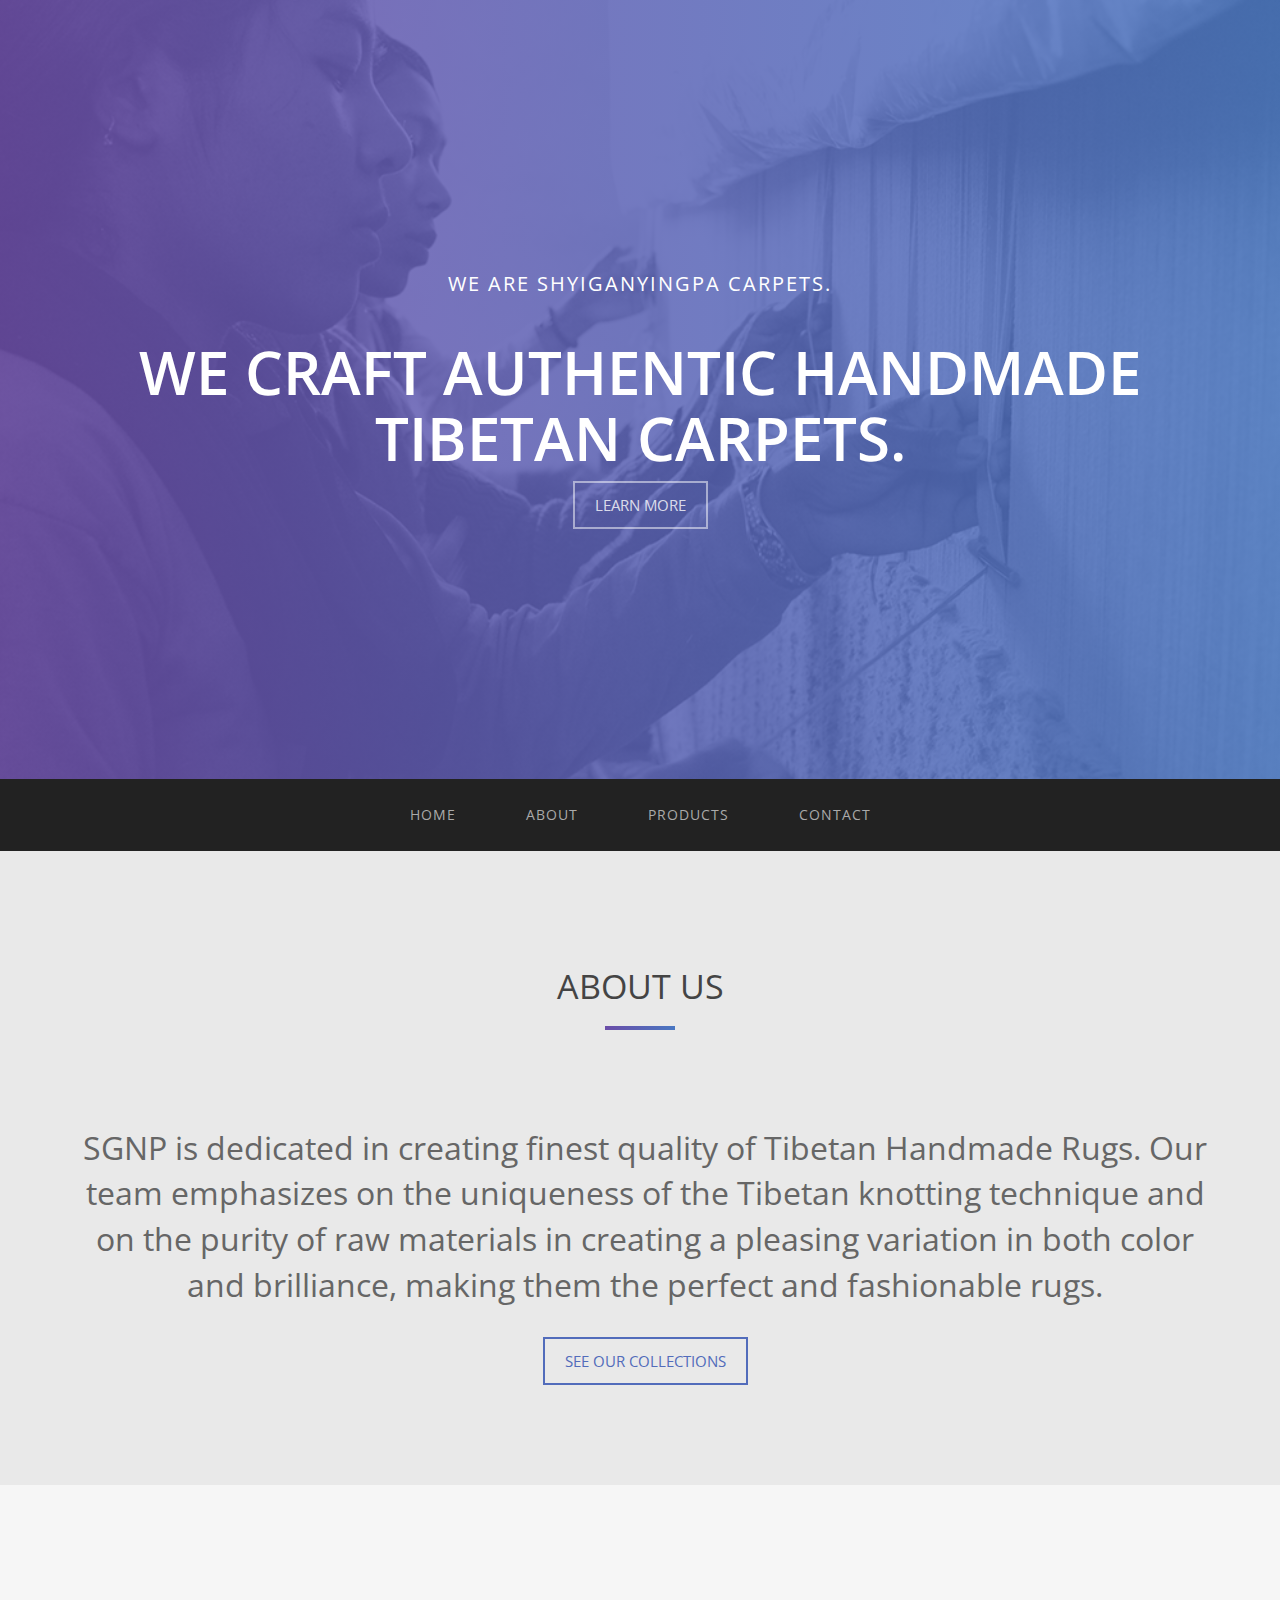
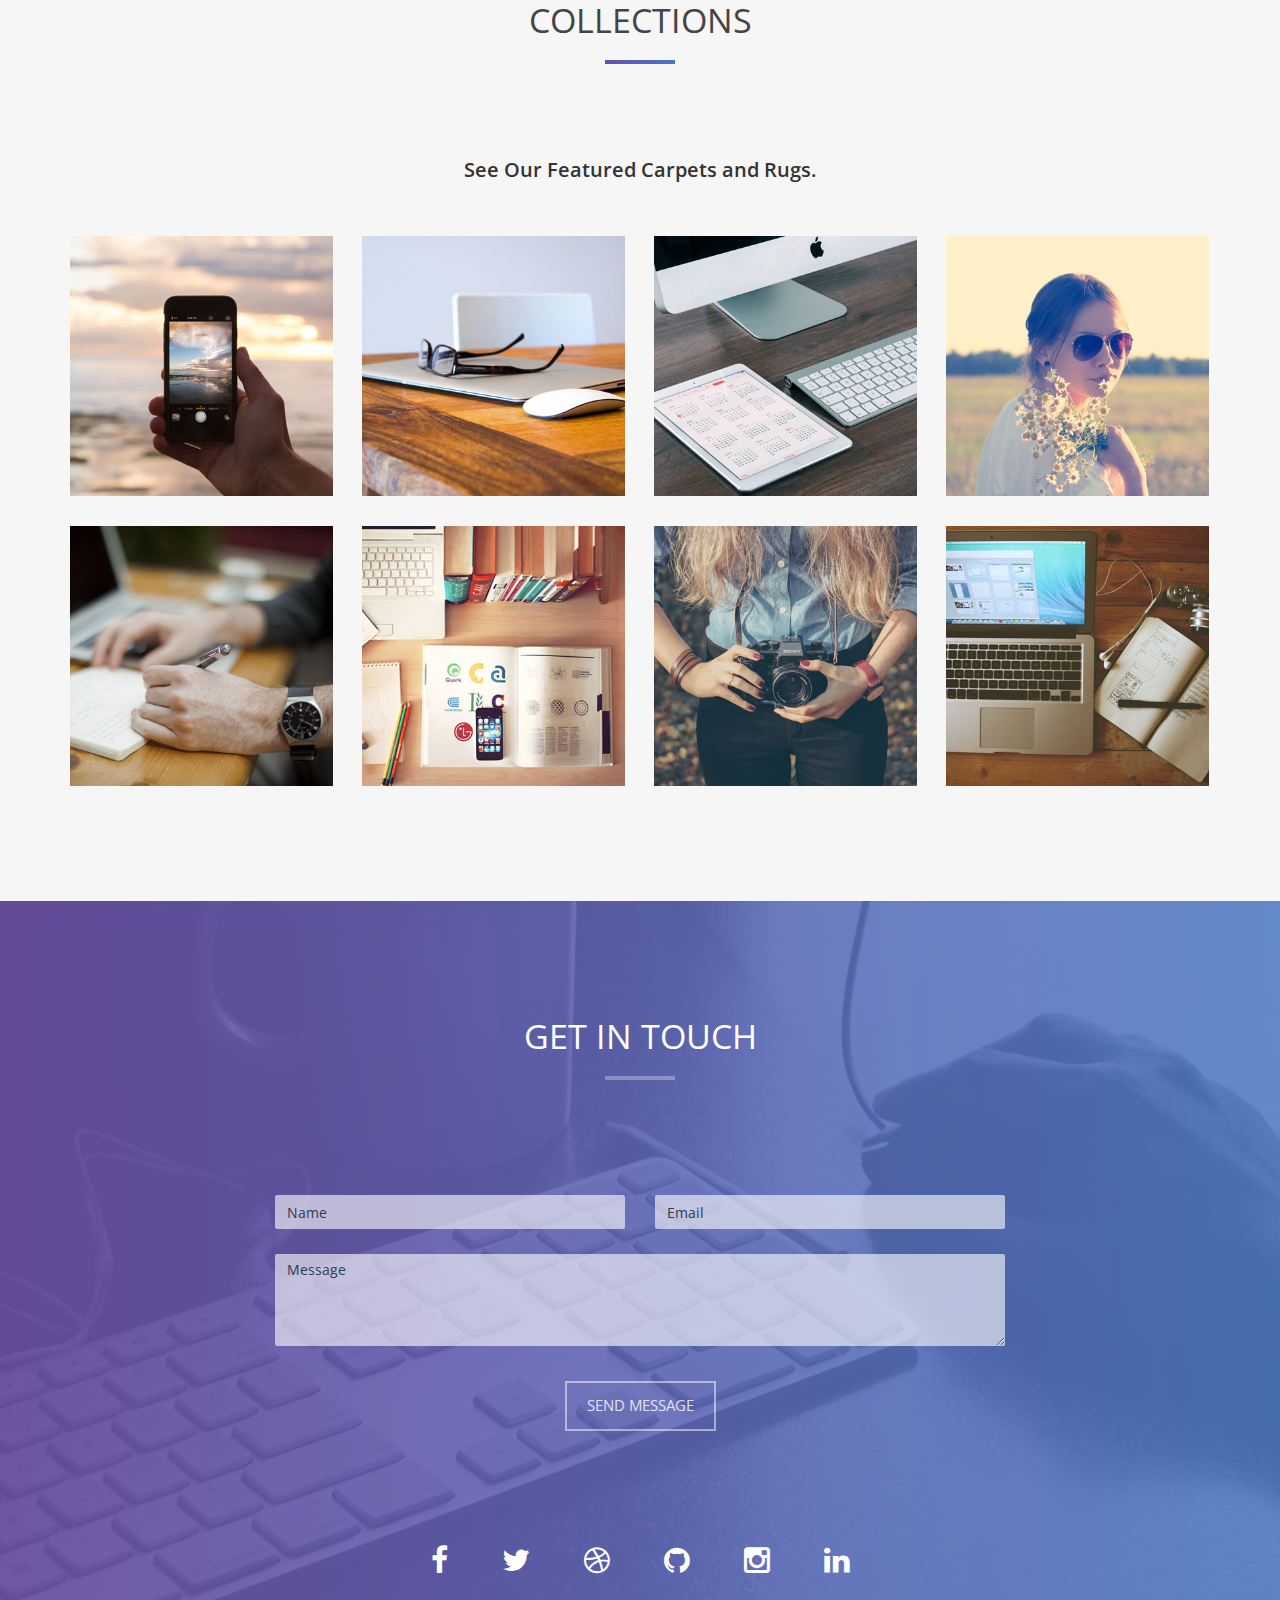
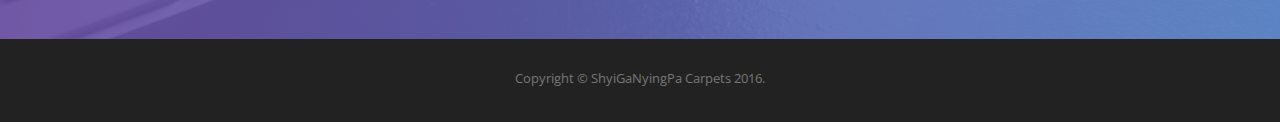
==== commit 63472d7b: "netlify form added" ====
--- a/index.html
+++ b/index.html
@@ -3,7 +3,7 @@
 <head>
 <meta charset="utf-8">
 <meta name="viewport" content="width=device-width, initial-scale=1">
-<title>Marcus Hansen - UX Designer & Front End Developer</title>
+<title>Project Carpet</title>
 <meta name="description" content="">
 <meta name="author" content="">
 
@@ -195,7 +195,7 @@
         <hr>
       </div>
       <div class="col-md-8 col-md-offset-2">
-        <form name="sentMessage" id="contactForm" novalidate>
+        <form name="sentMessage" id="contactForm" novalidate method="post" data-netlify="true">
           <div class="row">
             <div class="col-md-6">
               <div class="form-group">
@@ -234,7 +234,7 @@
 <div id="footer">
   <div class="container text-center">
     <div class="fnav">
-      <p>Copyright &copy; 2016 Marcus Hansen. Designed by <a href="http://www.templatewire.com" rel="nofollow">TemplateWire</a></p>
+      <p>Copyright &copy; ShyiGaNyingPa Carpets 2016.</p>
     </div>
   </div>
 </div>
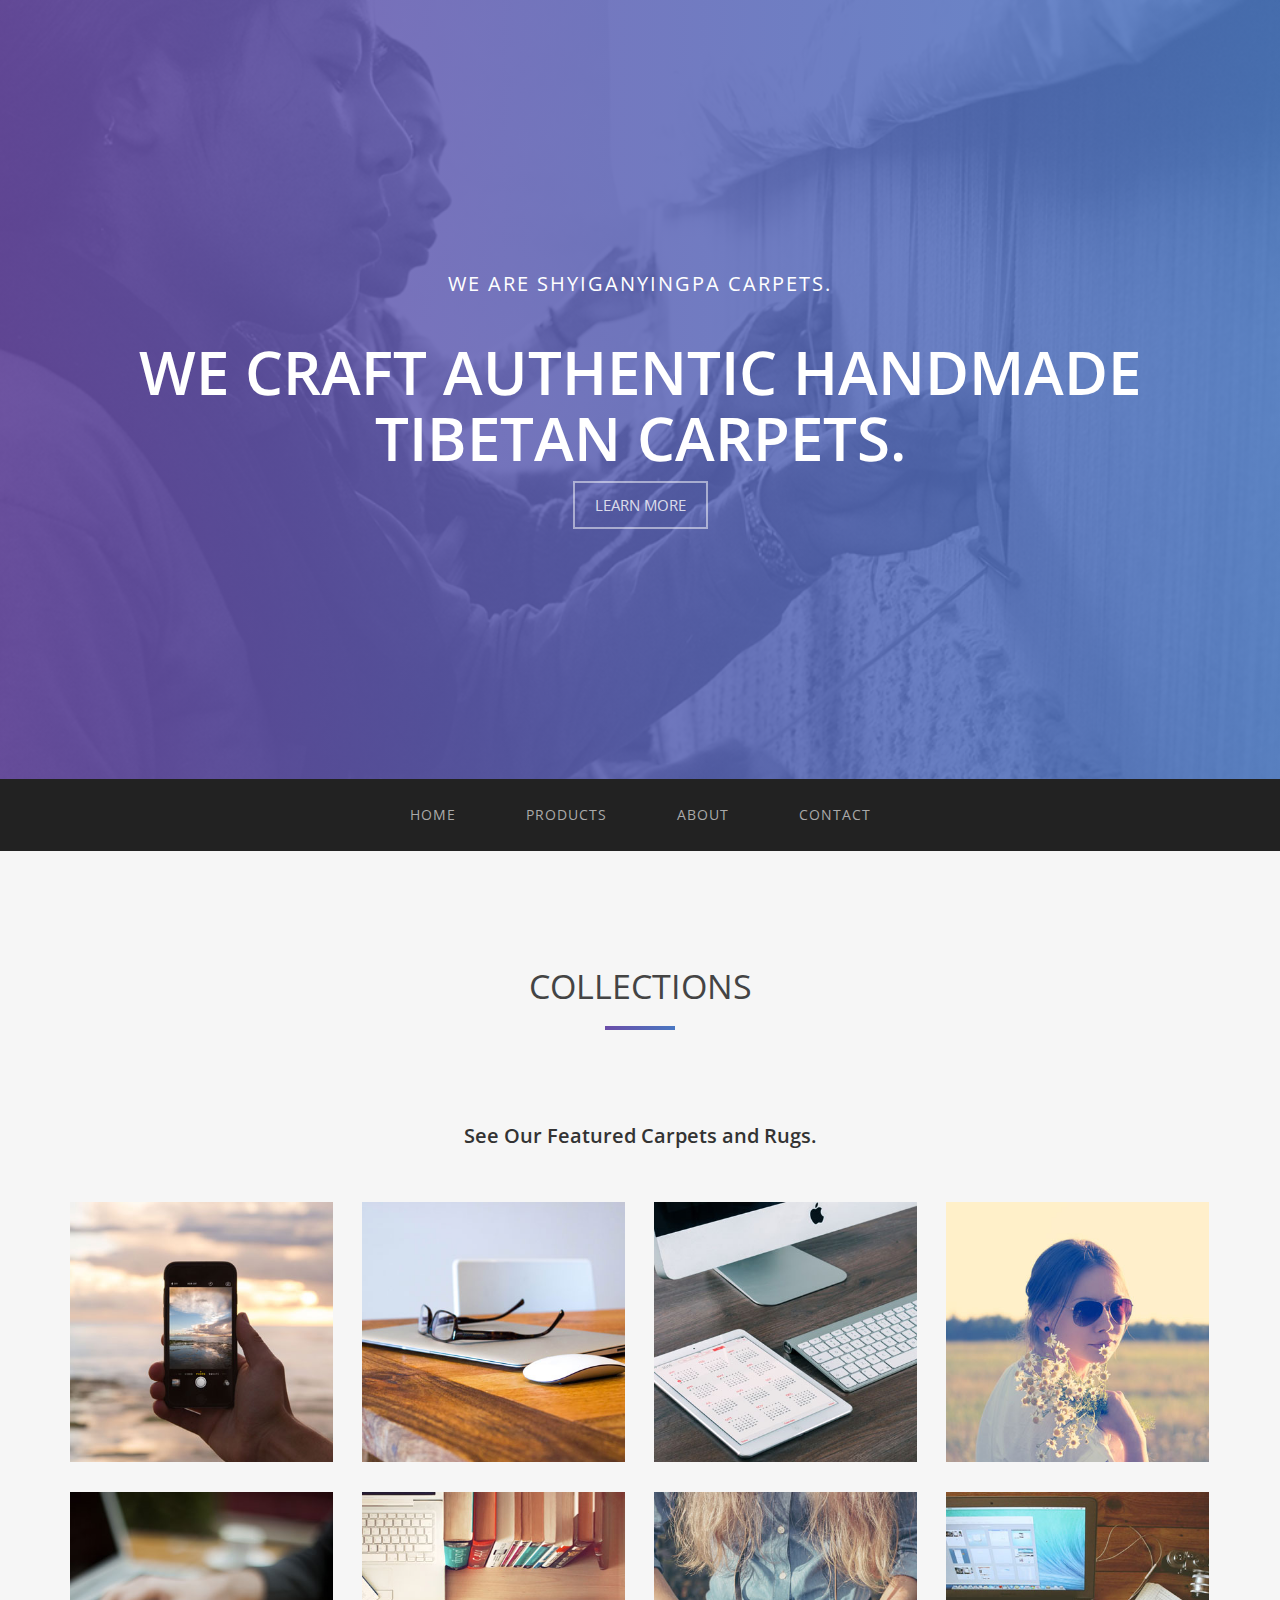
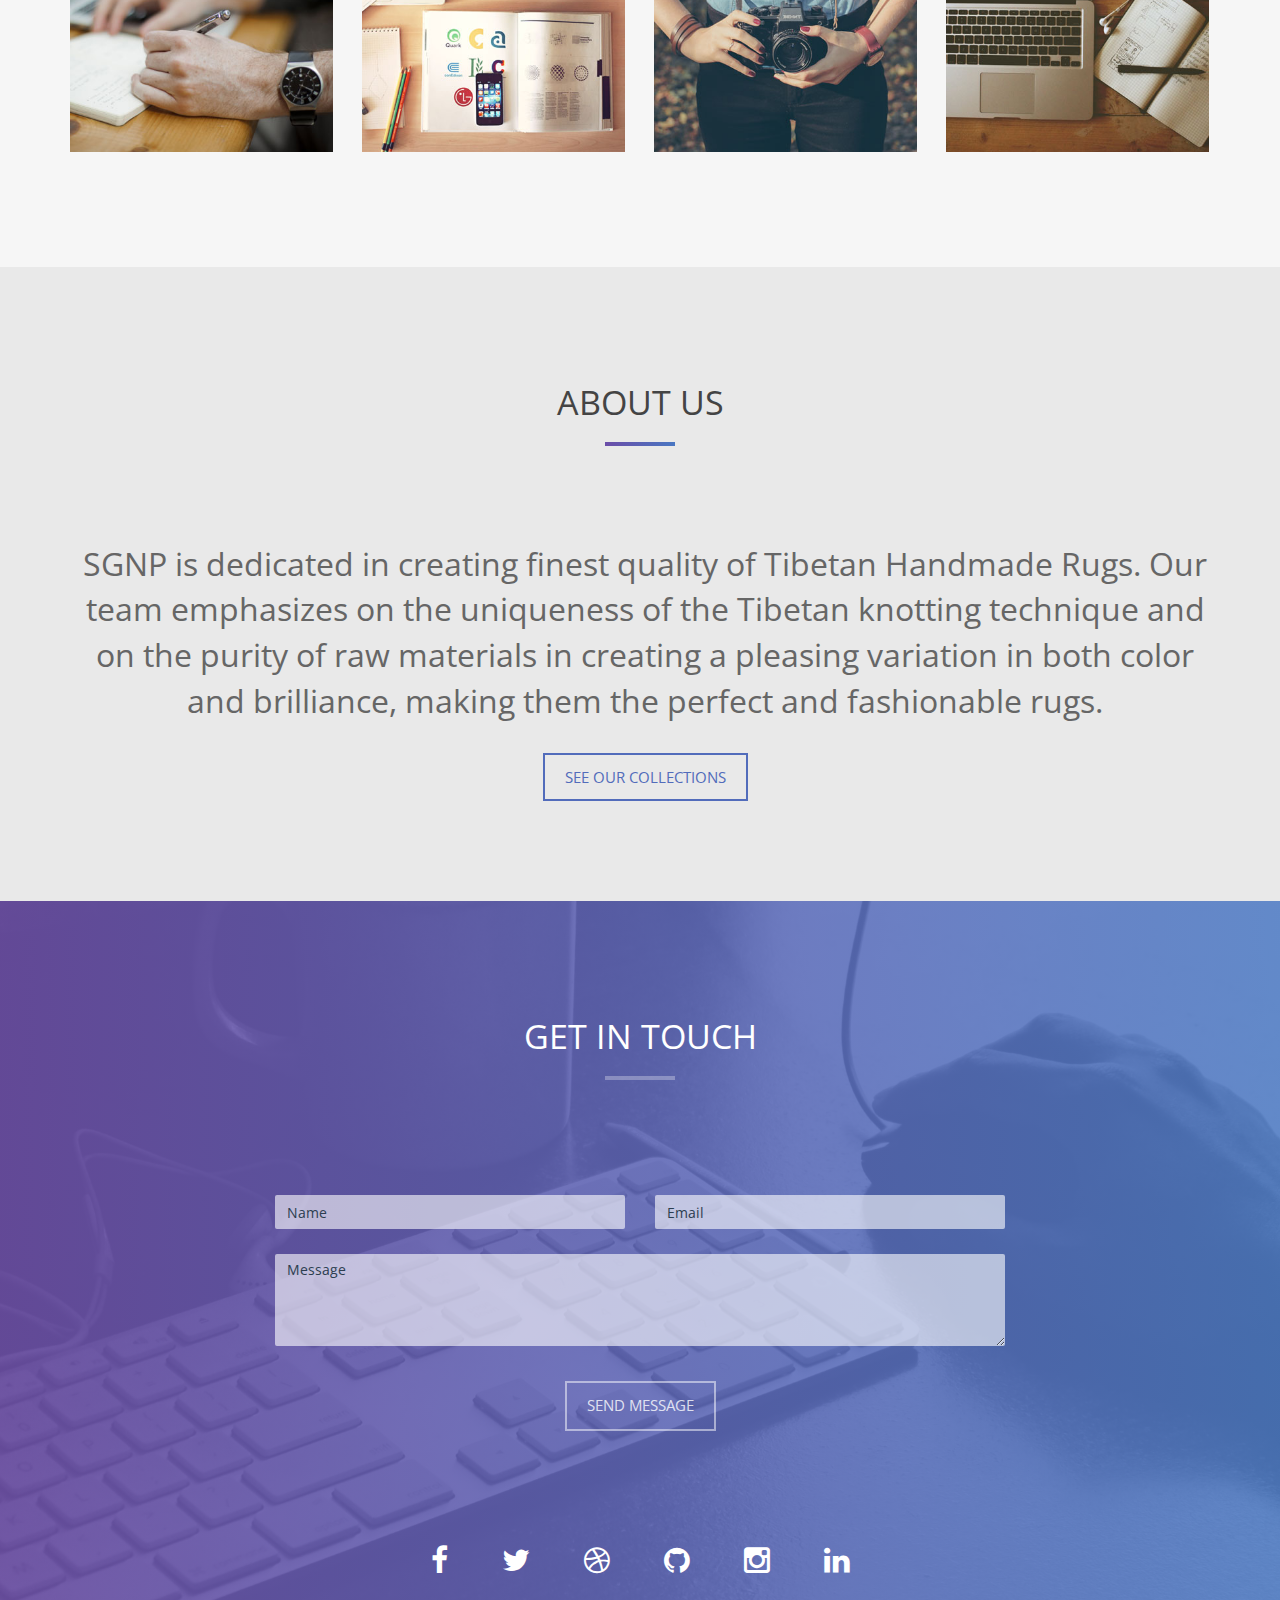
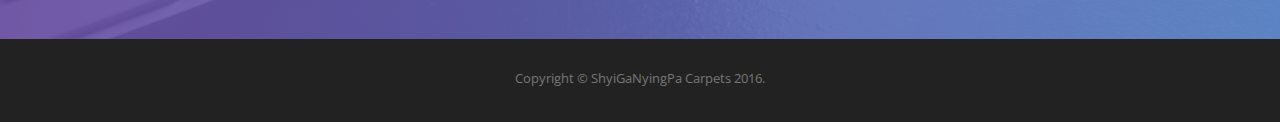
==== commit 76c3c913: "format changes" ====
--- a/index.html
+++ b/index.html
@@ -65,14 +65,108 @@
           <!-- Hidden li included to remove active class from about link when scrolled up past about section -->
           <li class="hidden"> <a href="#page-top"></a> </li>
           <li> <a class="page-scroll" href="#page-top">Home</a> </li>
+          <li> <a class="page-scroll" href="#portfolio">Products</a> </li>
+
           <li> <a class="page-scroll" href="#about">About</a> </li>
-          <li> <a class="page-scroll" href="#portfolio">Products</a> </li>
           <li> <a class="page-scroll" href="#contact">Contact</a> </li>
         </ul>
       </div>
     </div>
   </nav>
 </div>
+
+<!-- Product Section -->
+<div id="portfolio">
+  <div class="container">
+    <div class="section-title text-center center">
+      <h2>Collections</h2>
+      <hr>
+    </div>
+    <div class="categories">
+      
+      <h3>See Our Featured
+        Carpets and Rugs.</h3>
+      <div class="clearfix"></div>
+    </div>
+    <div class="row">
+      <div class="portfolio-items">
+        <div class="col-sm-6 col-md-3 col-lg-3 web">
+          <div class="portfolio-item">
+            <div class="hover-bg"> <a href="img/portfolio/01-large.jpg" title="Project description" rel="prettyPhoto">
+              <div class="hover-text">
+                <h4>Project Title</h4>
+                <small>Web Design</small> </div>
+              <img src="img/portfolio/01-small.jpg" class="img-responsive" alt="Project Title"> </a> </div>
+          </div>
+        </div>
+        <div class="col-sm-6 col-md-3 col-lg-3 app">
+          <div class="portfolio-item">
+            <div class="hover-bg"> <a href="img/portfolio/02-large.jpg" title="Project description" rel="prettyPhoto">
+              <div class="hover-text">
+                <h4>Project Title</h4>
+                <small>App Development</small> </div>
+              <img src="img/portfolio/02-small.jpg" class="img-responsive" alt="Project Title"> </a> </div>
+          </div>
+        </div>
+        <div class="col-sm-6 col-md-3 col-lg-3 web">
+          <div class="portfolio-item">
+            <div class="hover-bg"> <a href="img/portfolio/03-large.jpg" title="Project description" rel="prettyPhoto">
+              <div class="hover-text">
+                <h4>Project Title</h4>
+                <small>Web Design</small> </div>
+              <img src="img/portfolio/03-small.jpg" class="img-responsive" alt="Project Title"> </a> </div>
+          </div>
+        </div>
+        <div class="col-sm-6 col-md-3 col-lg-3 web">
+          <div class="portfolio-item">
+            <div class="hover-bg"> <a href="img/portfolio/04-large.jpg" title="Project description" rel="prettyPhoto">
+              <div class="hover-text">
+                <h4>Project Title</h4>
+                <small>Web Design</small> </div>
+              <img src="img/portfolio/04-small.jpg" class="img-responsive" alt="Project Title"> </a> </div>
+          </div>
+        </div>
+        <div class="col-sm-6 col-md-3 col-lg-3 app">
+          <div class="portfolio-item">
+            <div class="hover-bg"> <a href="img/portfolio/05-large.jpg" title="Project description" rel="prettyPhoto">
+              <div class="hover-text">
+                <h4>Project Title</h4>
+                <small>App Development</small> </div>
+              <img src="img/portfolio/05-small.jpg" class="img-responsive" alt="Project Title"> </a> </div>
+          </div>
+        </div>
+        <div class="col-sm-6 col-md-3 col-lg-3 branding">
+          <div class="portfolio-item">
+            <div class="hover-bg"> <a href="img/portfolio/06-large.jpg" title="Project description" rel="prettyPhoto">
+              <div class="hover-text">
+                <h4>Project Title</h4>
+                <small>Branding</small> </div>
+              <img src="img/portfolio/06-small.jpg" class="img-responsive" alt="Project Title"> </a> </div>
+          </div>
+        </div>
+        <div class="col-sm-6 col-md-3 col-lg-3 branding app">
+          <div class="portfolio-item">
+            <div class="hover-bg"> <a href="img/portfolio/07-large.jpg" title="Project description" rel="prettyPhoto">
+              <div class="hover-text">
+                <h4>Project Title</h4>
+                <small>App Development, Branding</small> </div>
+              <img src="img/portfolio/07-small.jpg" class="img-responsive" alt="Project Title"> </a> </div>
+          </div>
+        </div>
+        <div class="col-sm-6 col-md-3 col-lg-3 web">
+          <div class="portfolio-item">
+            <div class="hover-bg"> <a href="img/portfolio/08-large.jpg" title="Project description" rel="prettyPhoto">
+              <div class="hover-text">
+                <h4>Project Title</h4>
+                <small>Web Design</small> </div>
+              <img src="img/portfolio/08-small.jpg" class="img-responsive" alt="Project Title"> </a> </div>
+          </div>
+        </div>
+      </div>
+    </div>
+  </div>
+</div>
+
 <!-- About Section -->
 <div id="about">
   <div class="container">
@@ -83,105 +177,16 @@
     <div class="row">
       <!-- <div class="col-xs-12 col-md-6"> <img src="img/about.jpg" class="img-responsive" alt=""> </div> -->
       <div class="col-xs-12 col-md-12">
-        <div class="about-text">
-          <p>SGNP is dedicated in creating finest quality of Tibetan Handmade Rugs. Our team emphasizes on the uniqueness of the Tibetan knotting technique and on the purity of raw materials in creating a pleasing variation in both color and brilliance, making them the perfect and fashionable rugs.</p>
+        <div  class="about-text">
+          <p id="text_abt" >
+            SGNP is dedicated in creating finest quality of Tibetan Handmade Rugs. Our team emphasizes on the uniqueness of the Tibetan knotting technique and on the purity of raw materials in creating a pleasing variation in both color and brilliance, making them the perfect and fashionable rugs.</p>
           <a href="#portfolio" class="btn btn-primary btn-lg page-scroll">See Our Collections</a> </div>
       </div>
     </div>
   </div>
 </div>
 
-<!-- Portfolio Section -->
-<div id="portfolio">
-  <div class="container">
-    <div class="section-title text-center center">
-      <h2>Collections</h2>
-      <hr>
-    </div>
-    <div class="categories">
-      
-      <h3>See Our Featured
-        Carpets and Rugs.</h3>
-      <div class="clearfix"></div>
-    </div>
-    <div class="row">
-      <div class="portfolio-items">
-        <div class="col-sm-6 col-md-3 col-lg-3 web">
-          <div class="portfolio-item">
-            <div class="hover-bg"> <a href="img/portfolio/01-large.jpg" title="Project description" rel="prettyPhoto">
-              <div class="hover-text">
-                <h4>Project Title</h4>
-                <small>Web Design</small> </div>
-              <img src="img/portfolio/01-small.jpg" class="img-responsive" alt="Project Title"> </a> </div>
-          </div>
-        </div>
-        <div class="col-sm-6 col-md-3 col-lg-3 app">
-          <div class="portfolio-item">
-            <div class="hover-bg"> <a href="img/portfolio/02-large.jpg" title="Project description" rel="prettyPhoto">
-              <div class="hover-text">
-                <h4>Project Title</h4>
-                <small>App Development</small> </div>
-              <img src="img/portfolio/02-small.jpg" class="img-responsive" alt="Project Title"> </a> </div>
-          </div>
-        </div>
-        <div class="col-sm-6 col-md-3 col-lg-3 web">
-          <div class="portfolio-item">
-            <div class="hover-bg"> <a href="img/portfolio/03-large.jpg" title="Project description" rel="prettyPhoto">
-              <div class="hover-text">
-                <h4>Project Title</h4>
-                <small>Web Design</small> </div>
-              <img src="img/portfolio/03-small.jpg" class="img-responsive" alt="Project Title"> </a> </div>
-          </div>
-        </div>
-        <div class="col-sm-6 col-md-3 col-lg-3 web">
-          <div class="portfolio-item">
-            <div class="hover-bg"> <a href="img/portfolio/04-large.jpg" title="Project description" rel="prettyPhoto">
-              <div class="hover-text">
-                <h4>Project Title</h4>
-                <small>Web Design</small> </div>
-              <img src="img/portfolio/04-small.jpg" class="img-responsive" alt="Project Title"> </a> </div>
-          </div>
-        </div>
-        <div class="col-sm-6 col-md-3 col-lg-3 app">
-          <div class="portfolio-item">
-            <div class="hover-bg"> <a href="img/portfolio/05-large.jpg" title="Project description" rel="prettyPhoto">
-              <div class="hover-text">
-                <h4>Project Title</h4>
-                <small>App Development</small> </div>
-              <img src="img/portfolio/05-small.jpg" class="img-responsive" alt="Project Title"> </a> </div>
-          </div>
-        </div>
-        <div class="col-sm-6 col-md-3 col-lg-3 branding">
-          <div class="portfolio-item">
-            <div class="hover-bg"> <a href="img/portfolio/06-large.jpg" title="Project description" rel="prettyPhoto">
-              <div class="hover-text">
-                <h4>Project Title</h4>
-                <small>Branding</small> </div>
-              <img src="img/portfolio/06-small.jpg" class="img-responsive" alt="Project Title"> </a> </div>
-          </div>
-        </div>
-        <div class="col-sm-6 col-md-3 col-lg-3 branding app">
-          <div class="portfolio-item">
-            <div class="hover-bg"> <a href="img/portfolio/07-large.jpg" title="Project description" rel="prettyPhoto">
-              <div class="hover-text">
-                <h4>Project Title</h4>
-                <small>App Development, Branding</small> </div>
-              <img src="img/portfolio/07-small.jpg" class="img-responsive" alt="Project Title"> </a> </div>
-          </div>
-        </div>
-        <div class="col-sm-6 col-md-3 col-lg-3 web">
-          <div class="portfolio-item">
-            <div class="hover-bg"> <a href="img/portfolio/08-large.jpg" title="Project description" rel="prettyPhoto">
-              <div class="hover-text">
-                <h4>Project Title</h4>
-                <small>Web Design</small> </div>
-              <img src="img/portfolio/08-small.jpg" class="img-responsive" alt="Project Title"> </a> </div>
-          </div>
-        </div>
-      </div>
-    </div>
-  </div>
-</div>
+
 <!-- Achievements Section -->
 
 <!-- Testimonials Section -->
@@ -231,6 +236,11 @@
     </div>
   </div>
 </div>
+
+<!-- <div>
+  <img src="./img/about.jpg" />
+  
+</div> -->
 <div id="footer">
   <div class="container text-center">
     <div class="fnav">
@@ -238,6 +248,7 @@
     </div>
   </div>
 </div>
+
 <script type="text/javascript" src="js/jquery.1.11.1.js"></script> 
 <script type="text/javascript" src="js/bootstrap.js"></script> 
 <script type="text/javascript" src="js/SmoothScroll.js"></script> 
@@ -249,5 +260,16 @@
 <script type="text/javascript" src="js/jqBootstrapValidation.js"></script> 
 <script type="text/javascript" src="js/contact_me.js"></script> 
 <script type="text/javascript" src="js/main.js"></script>
+<script>
+  if (window.netlifyIdentity) {
+    window.netlifyIdentity.on("init", user => {
+      if (!user) {
+        window.netlifyIdentity.on("login", () => {
+          document.location.href = "/admin/";
+        });
+      }
+    });
+  }
+</script>
 </body>
 </html>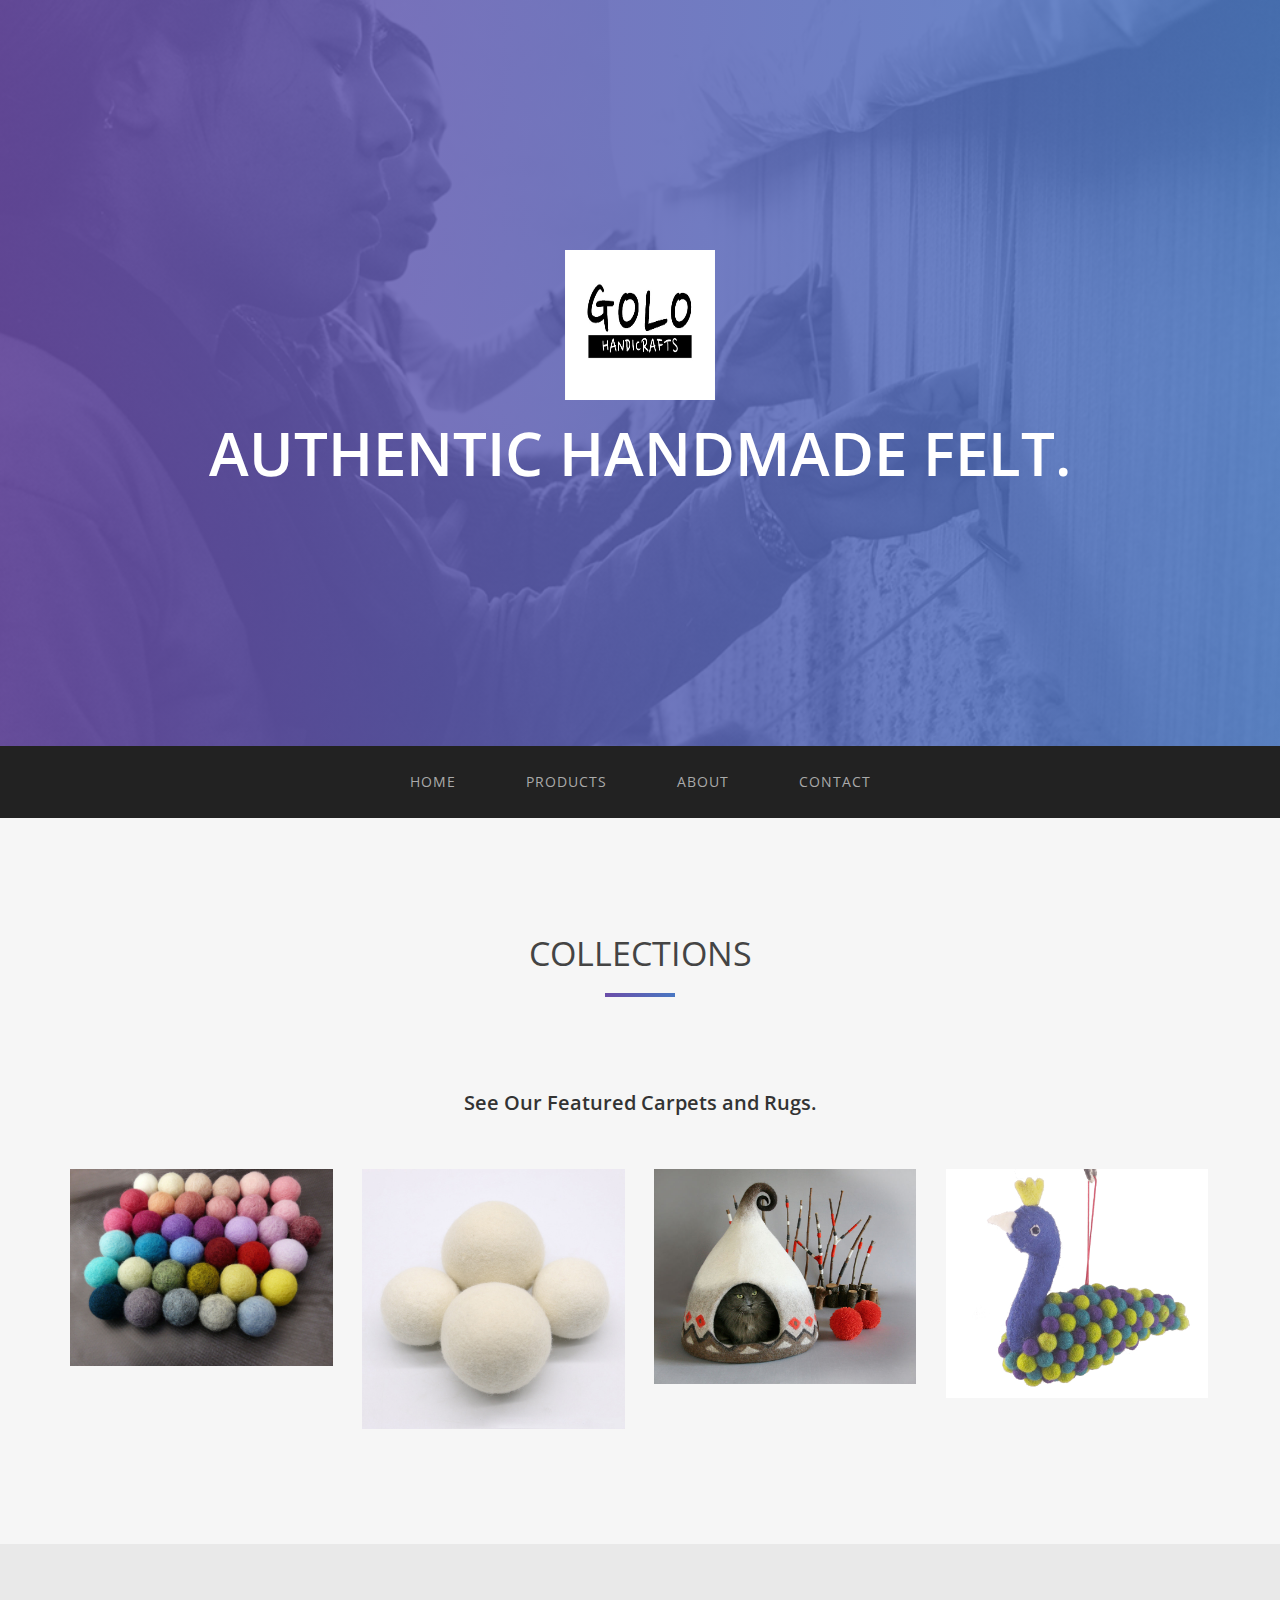
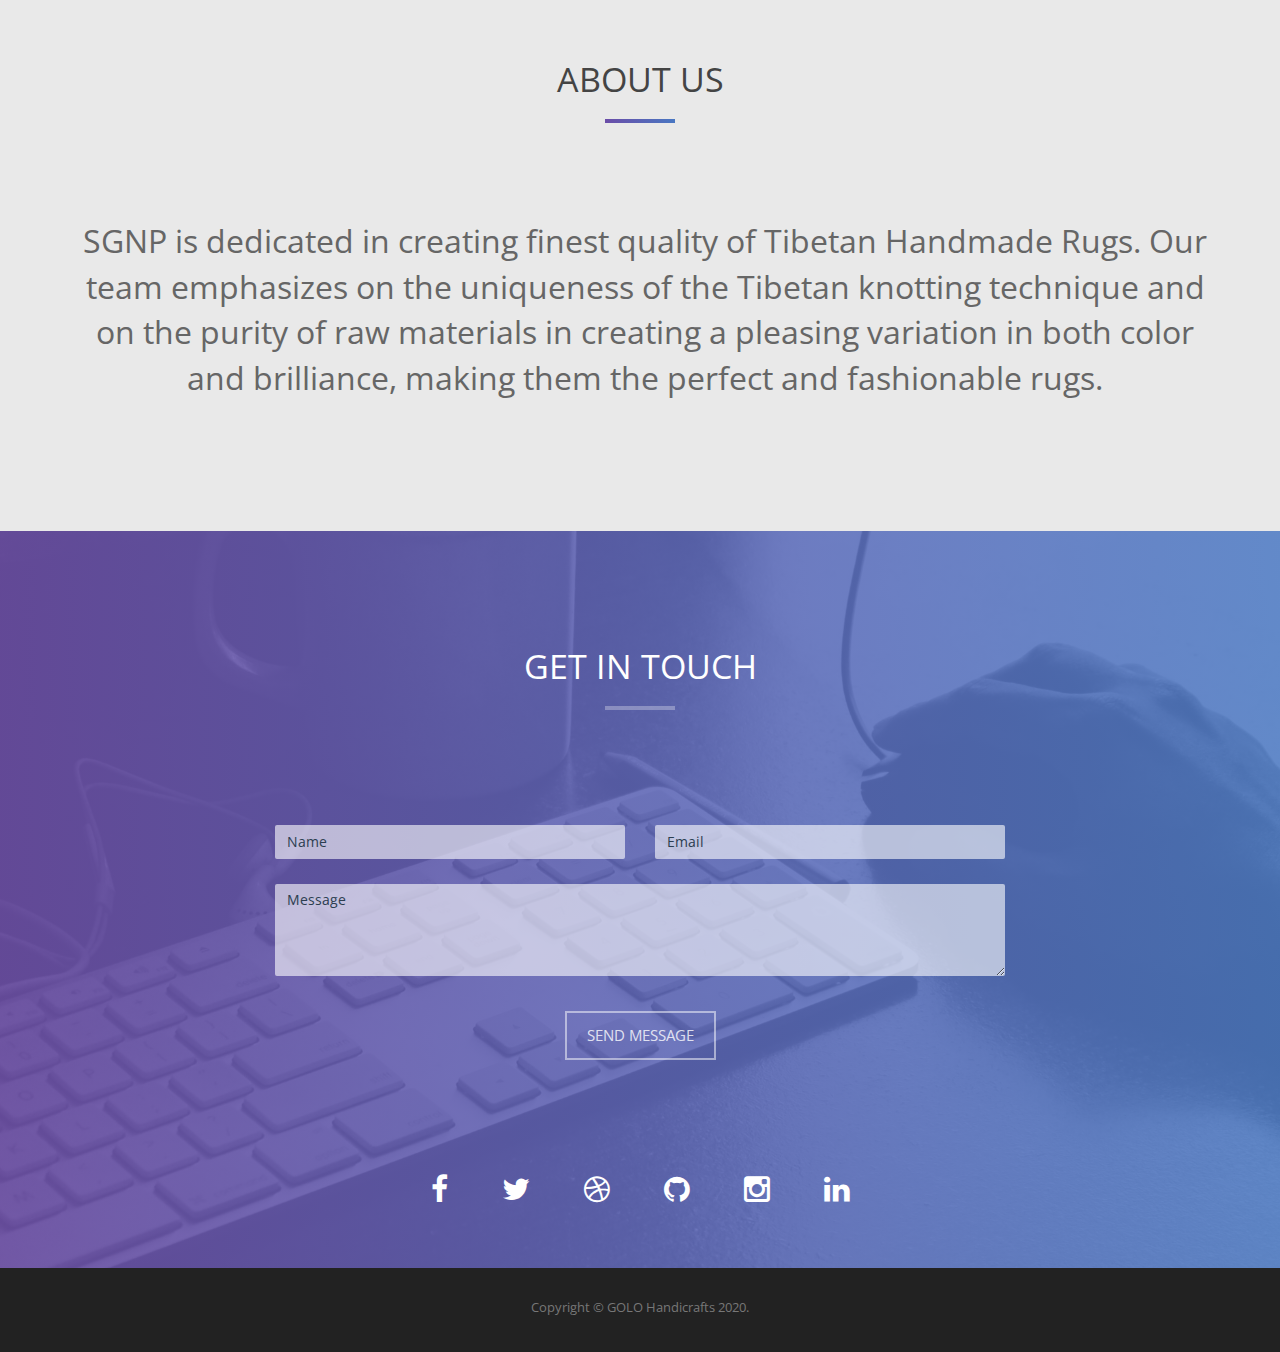
==== commit 8ad3c4eb: "content changes" ====
--- a/index.html
+++ b/index.html
@@ -42,10 +42,10 @@
       <div class="container">
         <div class="row">
           <div class="intro-text">
-            <p>WE ARE SHYIGANYINGPA CARPETS.</p>
-            <h1>We Craft Authentic Handmade Tibetan Carpets.</h1>
+            <img src="./img/logo.jpg" height="150px" width="150px">
+            <h1>Authentic handmade felt.</h1>
           
-            <a href="#about" class="btn btn-default btn-lg page-scroll">Learn More</a> </div>
+          </div>
         </div>
       </div>
     </div>
@@ -92,75 +92,41 @@
       <div class="portfolio-items">
         <div class="col-sm-6 col-md-3 col-lg-3 web">
           <div class="portfolio-item">
-            <div class="hover-bg"> <a href="img/portfolio/01-large.jpg" title="Project description" rel="prettyPhoto">
+            <div class="hover-bg"> <a href="img/uploads/ball.jpg" title="Project description" rel="prettyPhoto">
               <div class="hover-text">
                 <h4>Project Title</h4>
                 <small>Web Design</small> </div>
-              <img src="img/portfolio/01-small.jpg" class="img-responsive" alt="Project Title"> </a> </div>
+              <img src="img/uploads/ball.jpg" class="img-responsive" alt="Project Title"> </a> </div>
           </div>
         </div>
         <div class="col-sm-6 col-md-3 col-lg-3 app">
           <div class="portfolio-item">
-            <div class="hover-bg"> <a href="img/portfolio/02-large.jpg" title="Project description" rel="prettyPhoto">
+            <div class="hover-bg"> <a href="img/uploads/Ball1.jpg" title="Project description" rel="prettyPhoto">
               <div class="hover-text">
                 <h4>Project Title</h4>
                 <small>App Development</small> </div>
-              <img src="img/portfolio/02-small.jpg" class="img-responsive" alt="Project Title"> </a> </div>
+              <img src="img/uploads/Ball1.jpg" class="img-responsive" alt="Project Title"> </a> </div>
           </div>
         </div>
         <div class="col-sm-6 col-md-3 col-lg-3 web">
           <div class="portfolio-item">
-            <div class="hover-bg"> <a href="img/portfolio/03-large.jpg" title="Project description" rel="prettyPhoto">
+            <div class="hover-bg"> <a href="img/uploads/Ball2.jpg" title="Project description" rel="prettyPhoto">
               <div class="hover-text">
                 <h4>Project Title</h4>
                 <small>Web Design</small> </div>
-              <img src="img/portfolio/03-small.jpg" class="img-responsive" alt="Project Title"> </a> </div>
+              <img src="img/uploads/Ball2.jpg" class="img-responsive" alt="Project Title"> </a> </div>
           </div>
         </div>
         <div class="col-sm-6 col-md-3 col-lg-3 web">
           <div class="portfolio-item">
-            <div class="hover-bg"> <a href="img/portfolio/04-large.jpg" title="Project description" rel="prettyPhoto">
+            <div class="hover-bg"> <a href="img/uploads/Ball3.jpg" title="Project description" rel="prettyPhoto">
               <div class="hover-text">
                 <h4>Project Title</h4>
                 <small>Web Design</small> </div>
-              <img src="img/portfolio/04-small.jpg" class="img-responsive" alt="Project Title"> </a> </div>
-          </div>
-        </div>
-        <div class="col-sm-6 col-md-3 col-lg-3 app">
-          <div class="portfolio-item">
-            <div class="hover-bg"> <a href="img/portfolio/05-large.jpg" title="Project description" rel="prettyPhoto">
-              <div class="hover-text">
-                <h4>Project Title</h4>
-                <small>App Development</small> </div>
-              <img src="img/portfolio/05-small.jpg" class="img-responsive" alt="Project Title"> </a> </div>
-          </div>
-        </div>
-        <div class="col-sm-6 col-md-3 col-lg-3 branding">
-          <div class="portfolio-item">
-            <div class="hover-bg"> <a href="img/portfolio/06-large.jpg" title="Project description" rel="prettyPhoto">
-              <div class="hover-text">
-                <h4>Project Title</h4>
-                <small>Branding</small> </div>
-              <img src="img/portfolio/06-small.jpg" class="img-responsive" alt="Project Title"> </a> </div>
-          </div>
-        </div>
-        <div class="col-sm-6 col-md-3 col-lg-3 branding app">
-          <div class="portfolio-item">
-            <div class="hover-bg"> <a href="img/portfolio/07-large.jpg" title="Project description" rel="prettyPhoto">
-              <div class="hover-text">
-                <h4>Project Title</h4>
-                <small>App Development, Branding</small> </div>
-              <img src="img/portfolio/07-small.jpg" class="img-responsive" alt="Project Title"> </a> </div>
-          </div>
-        </div>
-        <div class="col-sm-6 col-md-3 col-lg-3 web">
-          <div class="portfolio-item">
-            <div class="hover-bg"> <a href="img/portfolio/08-large.jpg" title="Project description" rel="prettyPhoto">
-              <div class="hover-text">
-                <h4>Project Title</h4>
-                <small>Web Design</small> </div>
-              <img src="img/portfolio/08-small.jpg" class="img-responsive" alt="Project Title"> </a> </div>
-          </div>
+              <img src="img/uploads/Ball3.jpg" class="img-responsive" alt="Project Title"> </a> </div>
+          </div>
+        </div>
+        
         </div>
       </div>
     </div>
@@ -180,7 +146,7 @@
         <div  class="about-text">
           <p id="text_abt" >
             SGNP is dedicated in creating finest quality of Tibetan Handmade Rugs. Our team emphasizes on the uniqueness of the Tibetan knotting technique and on the purity of raw materials in creating a pleasing variation in both color and brilliance, making them the perfect and fashionable rugs.</p>
-          <a href="#portfolio" class="btn btn-primary btn-lg page-scroll">See Our Collections</a> </div>
+           </div>
       </div>
     </div>
   </div>
@@ -244,7 +210,7 @@
 <div id="footer">
   <div class="container text-center">
     <div class="fnav">
-      <p>Copyright &copy; ShyiGaNyingPa Carpets 2016.</p>
+      <p>Copyright &copy; GOLO Handicrafts 2020.</p>
     </div>
   </div>
 </div>
